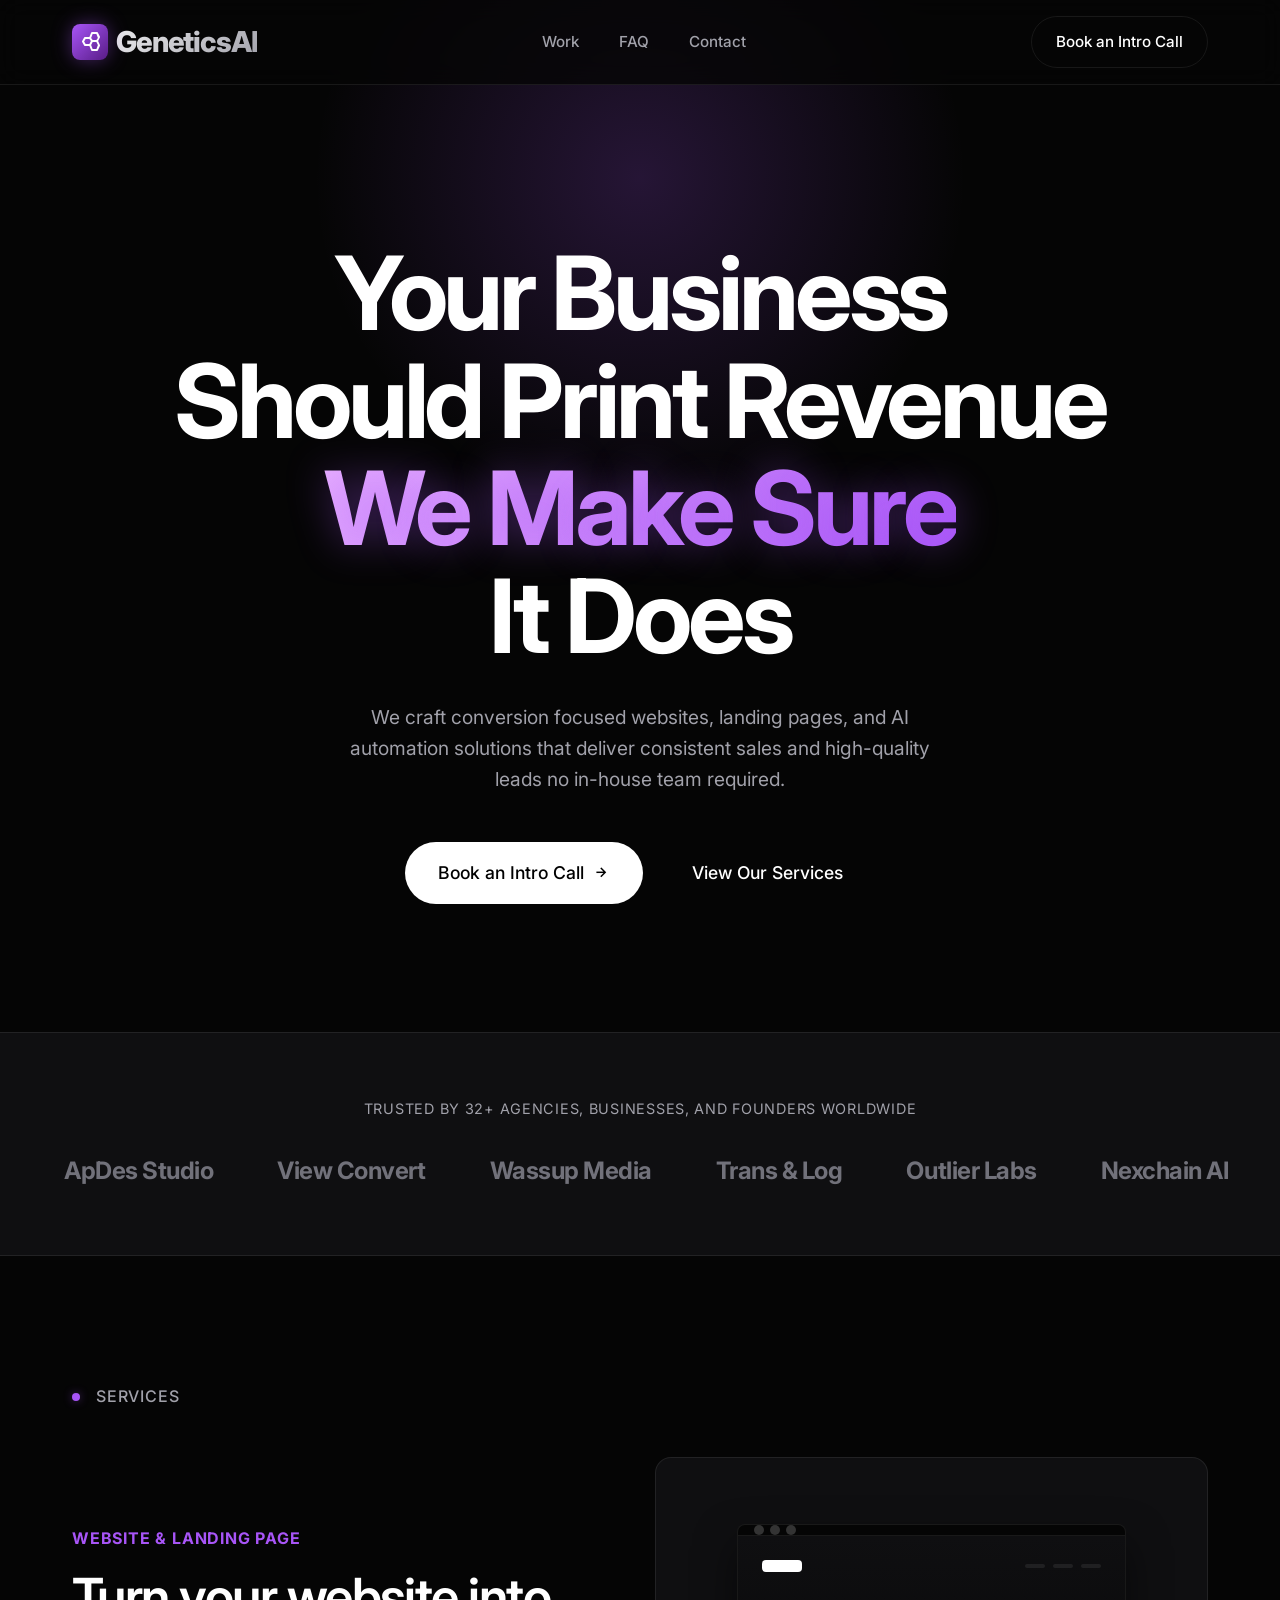
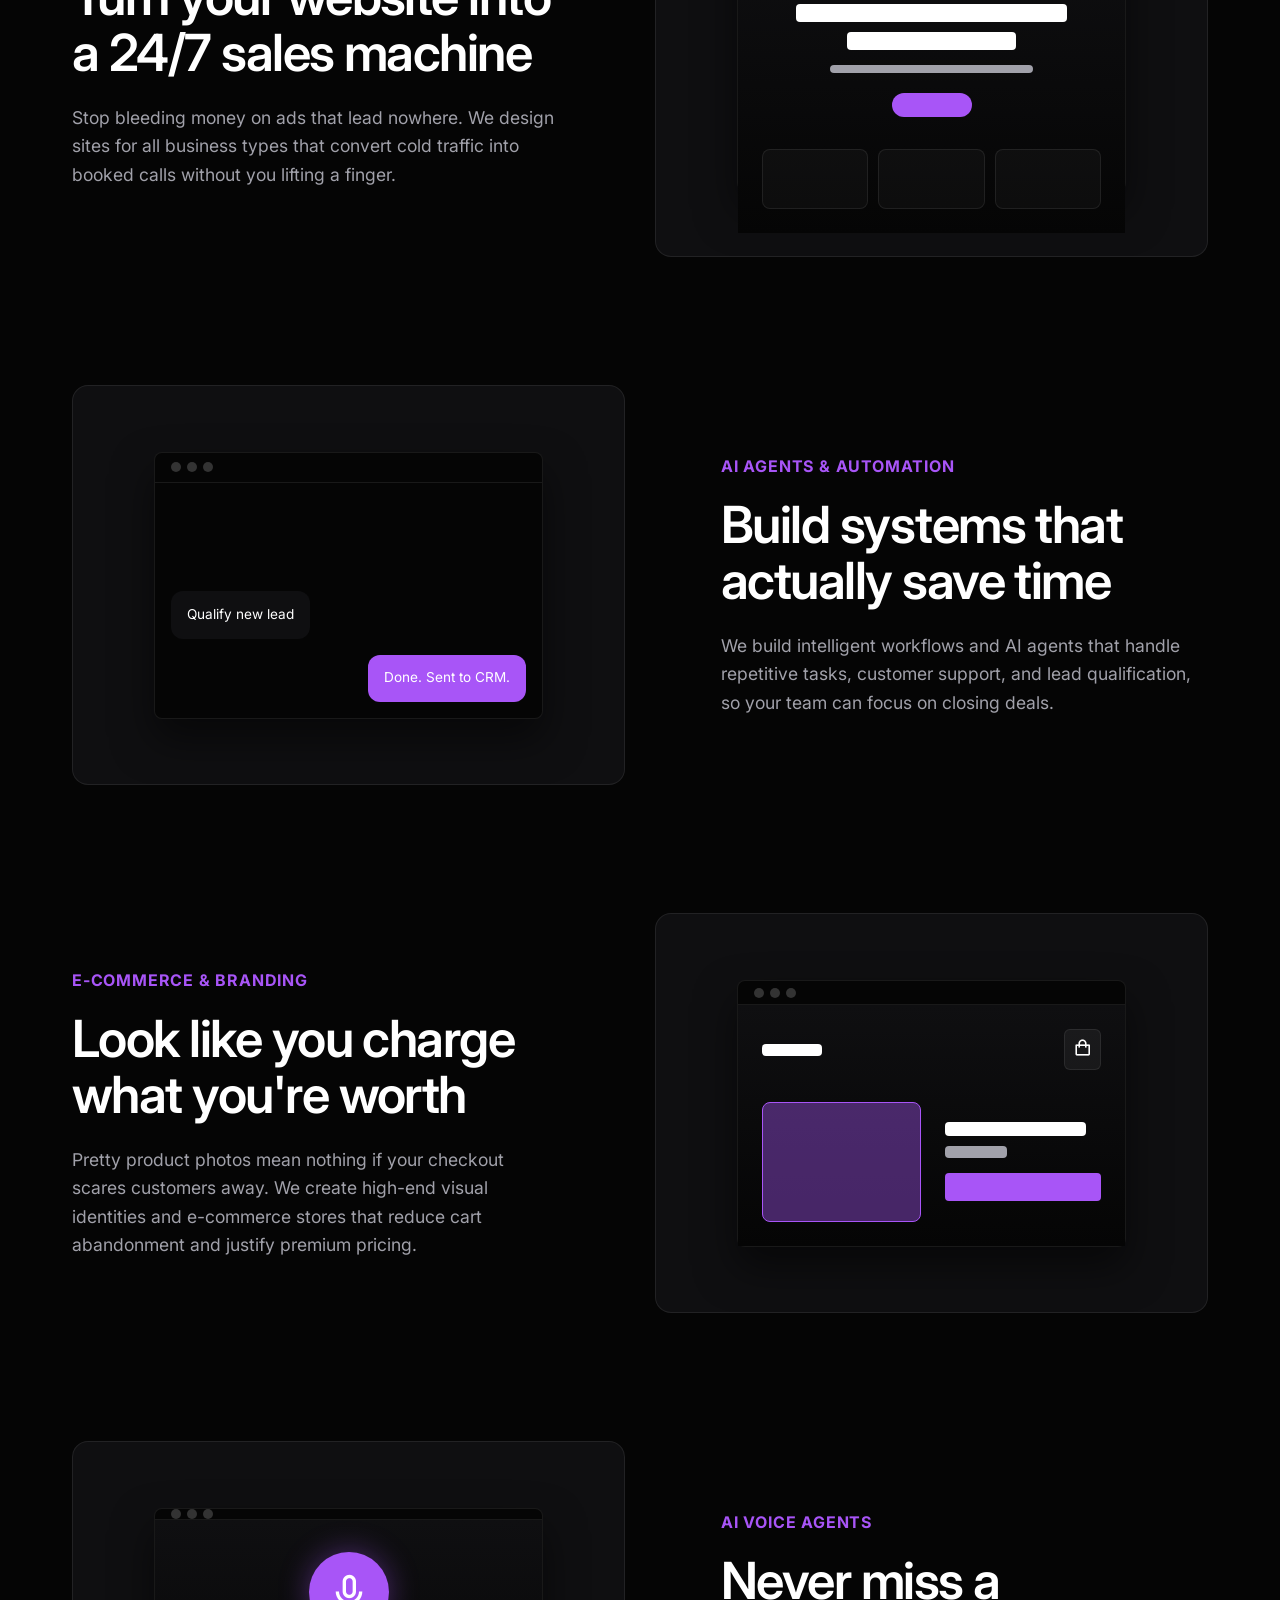
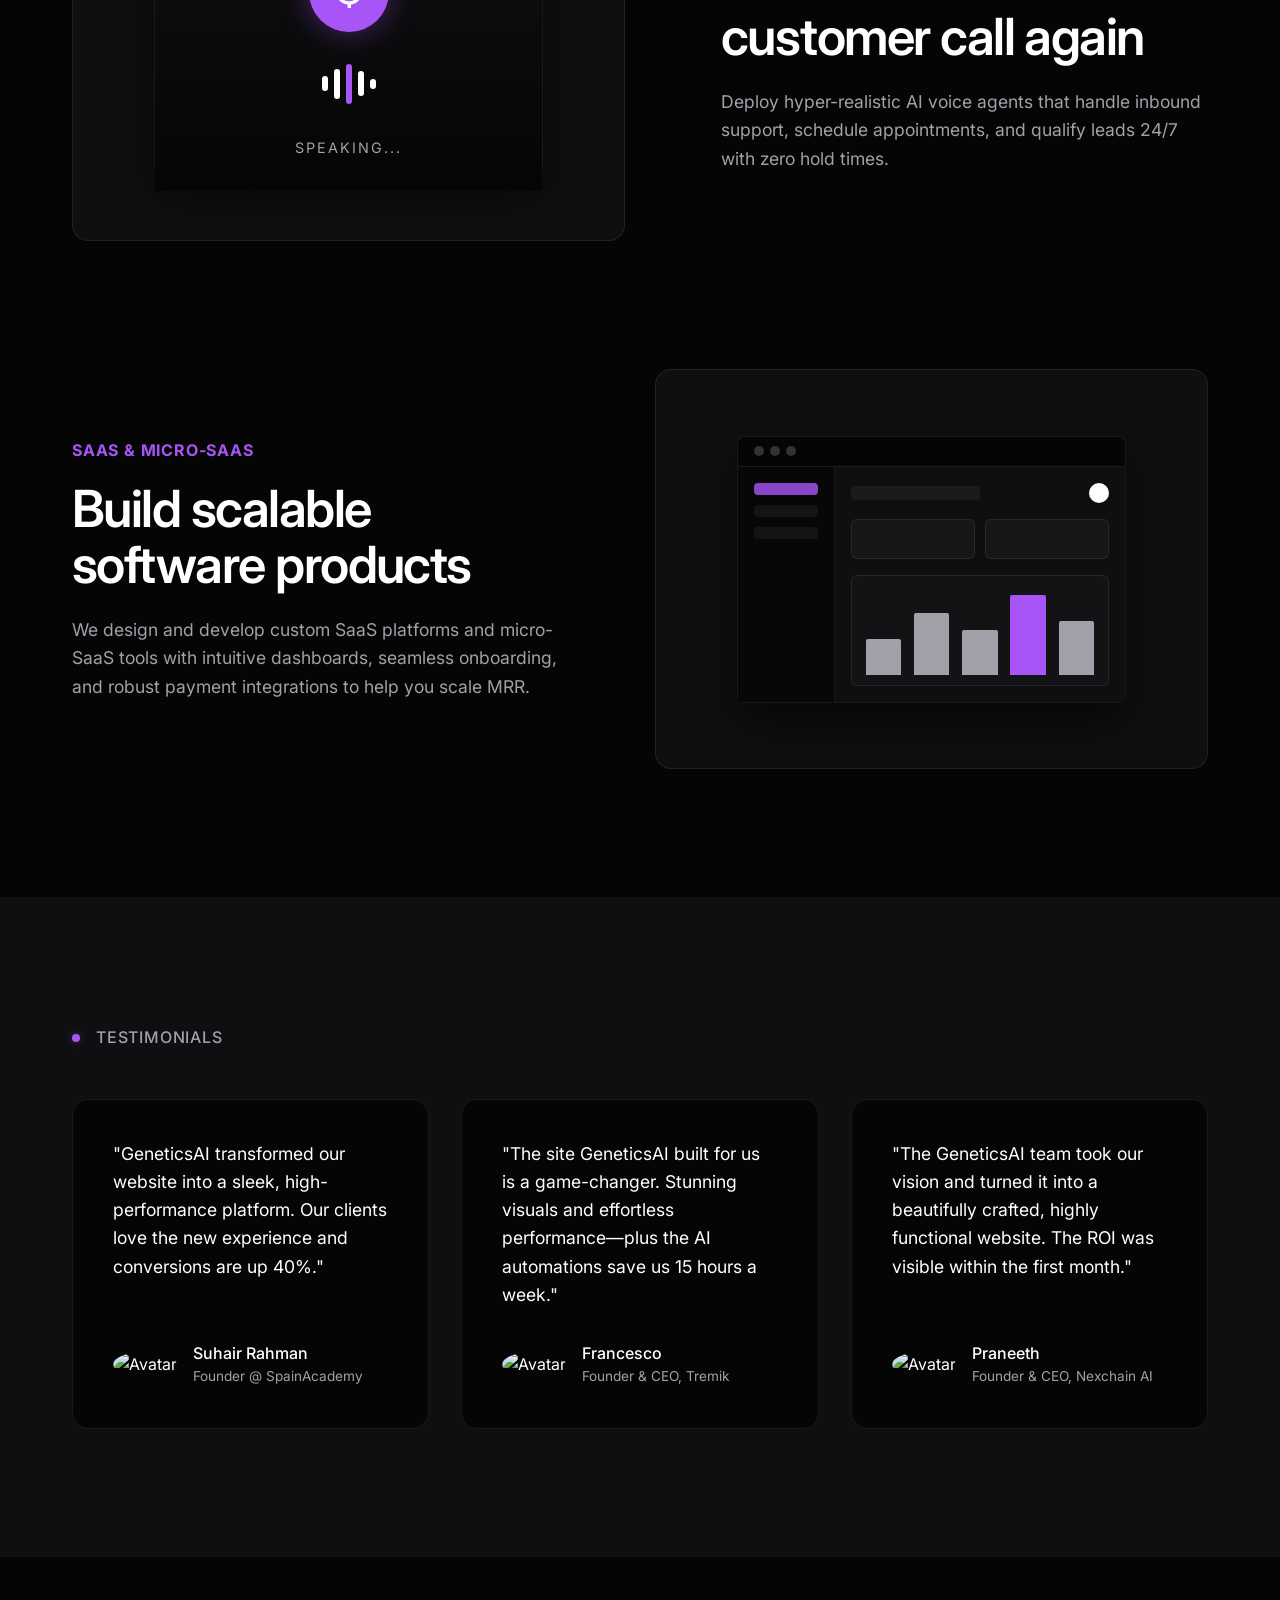
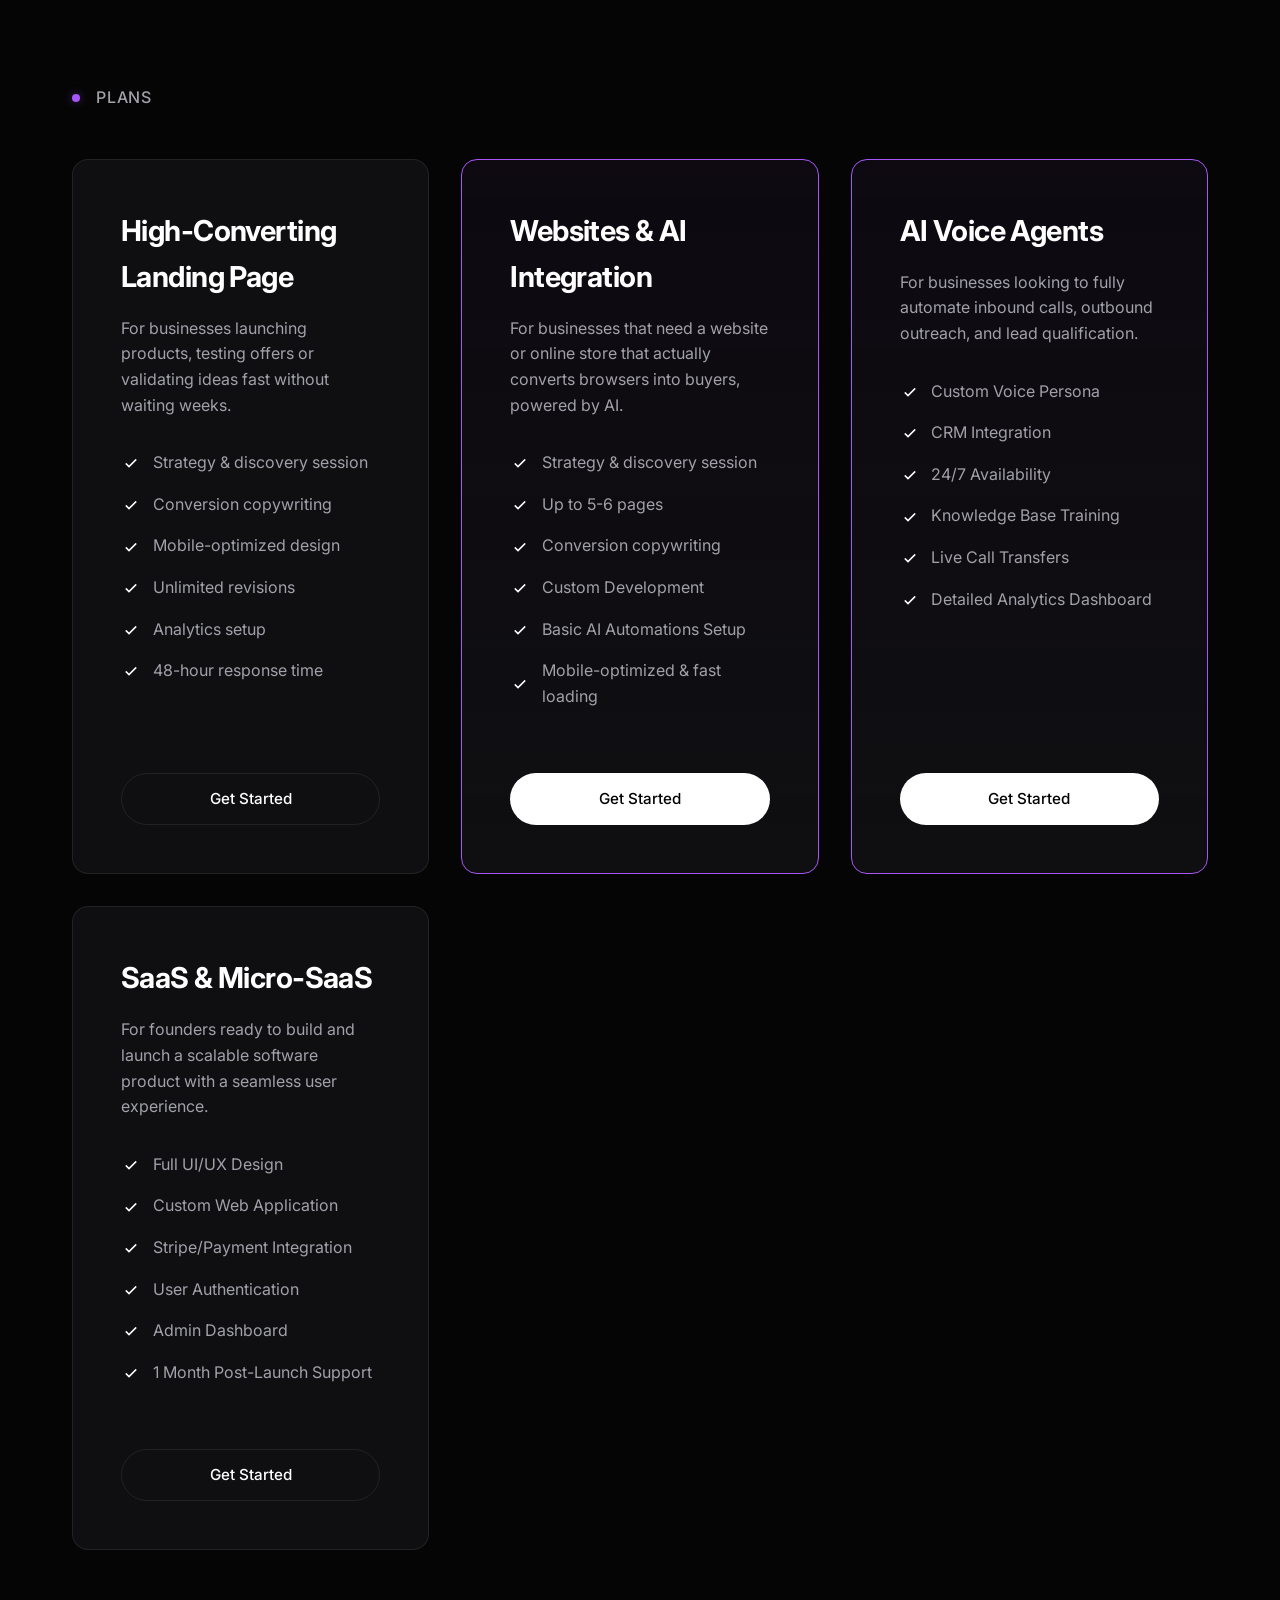
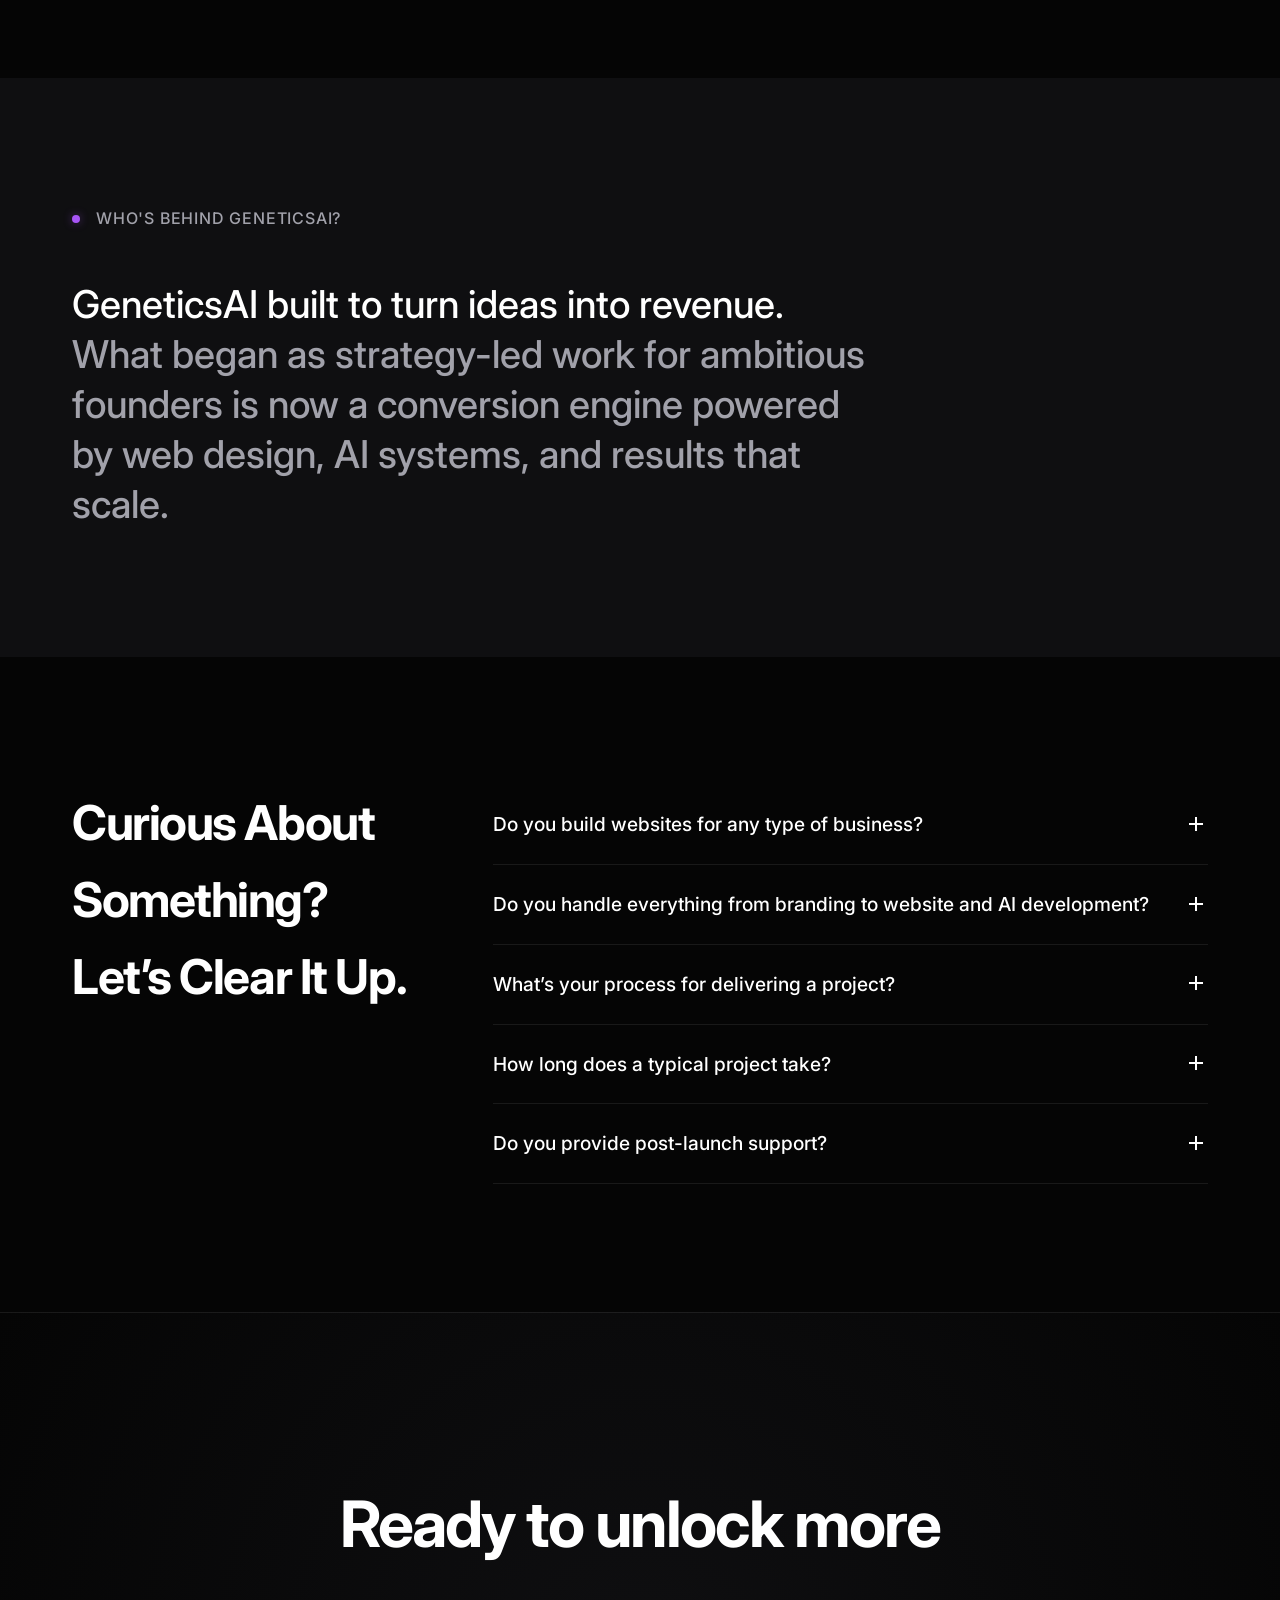
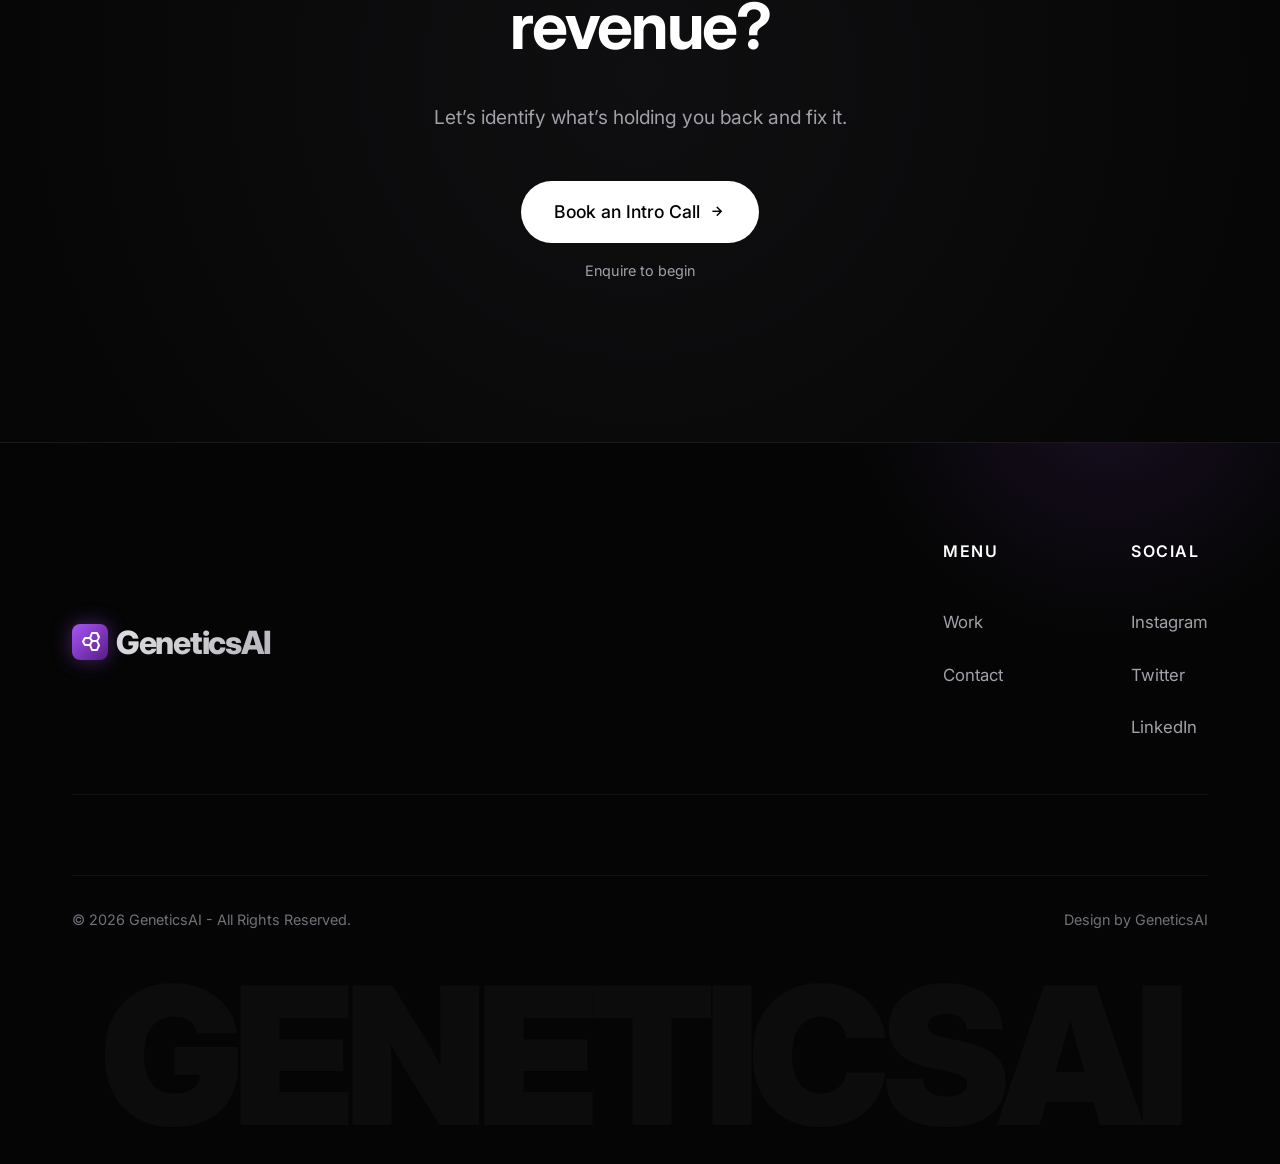
==== index.html @ c0cb3592 "Add files via upload" ====
<!DOCTYPE html>
<html lang="en">
<head>
    <meta charset="UTF-8">
    <meta name="viewport" content="width=device-width, initial-scale=1.0">
    <title>GeneticsAI | High-Converting Websites & AI Automation</title>
    <meta name="description" content="GeneticsAI builds revenue-driving websites and custom AI automation systems for businesses of all types.">
    <!-- Google Fonts: Inter -->
    <link rel="preconnect" href="https://fonts.googleapis.com">
    <link rel="preconnect" href="https://fonts.gstatic.com" crossorigin>
    <link href="https://fonts.googleapis.com/css2?family=Inter:wght@300;400;500;600;700;800;900&display=swap" rel="stylesheet">
    <!-- Main CSS -->
    <link rel="stylesheet" href="style.css">
    <!-- Boxicons -->
    <link href='https://unpkg.com/boxicons@2.1.4/css/boxicons.min.css' rel='stylesheet'>
</head>
<body>

    <!-- Navbar -->
    <nav class="navbar">
        <div class="nav-container">
            <a href="#" class="logo"><span class="logo-icon"><i class='bx bx-hive'></i></span> GeneticsAI</a>
            <div class="nav-links">
                <a href="#services">Work</a>
                <a href="#faq">FAQ</a>
                <a href="mailto:hello@geneticsai.com" class="contact-link">Contact</a>
            </div>
            <a href="https://calendly.com/sarthakgaikwad378/30min" target="_blank" class="btn btn-outline nav-btn">Book an Intro Call</a>
            <div class="menu-toggle">
                <i class='bx bx-menu'></i>
            </div>
        </div>
    </nav>

    <!-- Mobile Menu Overlay -->
    <div class="mobile-menu">
        <div class="mobile-menu-header">
            <a href="#" class="logo"><span class="logo-icon"><i class='bx bx-hive'></i></span> GeneticsAI</a>
            <i class='bx bx-x close-menu'></i>
        </div>
        <div class="mobile-nav-links">
            <a href="#services">Work</a>
            <a href="#faq">FAQ</a>
            <a href="https://calendly.com/sarthakgaikwad378/30min">Contact</a>
            <a href="https://calendly.com/sarthakgaikwad378/30min" target="_blank" class="btn btn-primary">Book an Intro Call</a>
        </div>
    </div>

    <!-- Hero Section -->
    <header class="hero">
        <div class="hero-container">
            <div class="hero-content">
                <h1 class="hero-title">
                    <span class="text-fade-1">Your Business</span><br>
                    <span class="text-fade-2">Should Print Revenue</span><br>
                    <span class="text-fade-3"><span class="purple-glow-text">We Make Sure</span></span><br>
                    <span class="text-fade-4">It Does

</span>
                </h1>
                <p class="hero-subtitle">We craft conversion focused websites, landing pages, and AI automation solutions that deliver consistent sales and high-quality leads no in-house team required.</p>
                <div class="hero-cta">
                    <a href="https://calendly.com/sarthakgaikwad378/30min" target="_blank" class="btn btn-primary lg-btn">Book an Intro Call <i class='bx bx-right-arrow-alt'></i></a>
                    <a href="#services" class="btn btn-secondary lg-btn">View Our Services</a>
                </div>
            </div>
        </div>
    </header>

    <!-- Trusted By / Marquee Section -->
    <section class="marquee-section">
        <p class="marquee-title">Trusted by 32+ agencies, businesses, and founders worldwide</p>
        <div class="marquee-container">
            <div class="marquee-content">
                <!-- Duplicated for infinite scroll -->
                <span>ApDes Studio</span>
                <span>View Convert</span>
                <span>Wassup Media</span>
                <span>Trans & Log</span>
                <span>Outlier Labs</span>
                <span>Nexchain AI</span>
                <span>FO Management</span>
                <span>Ella AI</span>
                <!-- Duplicate -->
                <span>ApDes Studio</span>
                <span>View Convert</span>
                <span>Wassup Media</span>
                <span>Trans & Log</span>
                <span>Outlier Labs</span>
                <span>Nexchain AI</span>
                <span>FO Management</span>
                <span>Ella AI</span>
            </div>
        </div>
    </section>

    <!-- Services Section -->
    <section id="services" class="services-section">
        <div class="container">
            <div class="section-label">Services</div>
            
            <!-- Service Item 1 -->
            <div class="service-row">
                <div class="service-content">
                    <h2 class="service-title">Website & Landing Page</h2>
                    <h3 class="service-headline">Turn your website into a 24/7 sales machine</h3>
                    <p class="service-desc">Stop bleeding money on ads that lead nowhere. We design sites for all business types that convert cold traffic into booked calls without you lifting a finger.</p>
                </div>
                <div class="service-visual visual-website">
                    <div class="mockup-window">
                        <div class="mockup-header"><i></i><i></i><i></i></div>
                        <div class="mockup-body mockup-web">
                            <div class="mw-nav">
                                <div class="mw-logo"></div>
                                <div class="mw-links"><span class="mw-line"></span><span class="mw-line"></span><span class="mw-line"></span></div>
                            </div>
                            <div class="mw-hero">
                                <div class="mw-title"></div>
                                <div class="mw-title short"></div>
                                <div class="mw-subtitle"></div>
                                <div class="mw-btn"></div>
                            </div>
                            <div class="mw-grid">
                                <div class="mw-card"></div>
                                <div class="mw-card"></div>
                                <div class="mw-card"></div>
                            </div>
                        </div>
                    </div>
                </div>
            </div>

            <!-- Service Item 2 -->
            <div class="service-row reverse">
                <div class="service-content">
                    <h2 class="service-title">AI Agents & Automation</h2>
                    <h3 class="service-headline">Build systems that actually save time</h3>
                    <p class="service-desc">We build intelligent workflows and AI agents that handle repetitive tasks, customer support, and lead qualification, so your team can focus on closing deals.</p>
                </div>
                <div class="service-visual visual-ai">
                    <div class="mockup-window">
                        <div class="mockup-header"><i></i><i></i><i></i></div>
                        <div class="mockup-body mockup-ai">
                            <div class="chat-bubble left">Qualify new lead</div>
                            <div class="chat-bubble right">Done. Sent to CRM.</div>
                        </div>
                    </div>
                </div>
            </div>

            <!-- Service Item 3 -->
            <div class="service-row">
                <div class="service-content">
                    <h2 class="service-title">E-Commerce & Branding</h2>
                    <h3 class="service-headline">Look like you charge what you're worth</h3>
                    <p class="service-desc">Pretty product photos mean nothing if your checkout scares customers away. We create high-end visual identities and e-commerce stores that reduce cart abandonment and justify premium pricing.</p>
                </div>
                <div class="service-visual visual-brand">
                    <div class="mockup-window">
                        <div class="mockup-header"><i></i><i></i><i></i></div>
                        <div class="mockup-body mockup-brand">
                            <div class="ecom-nav">
                                <div class="ecom-logo"></div>
                                <div class="ecom-cart"><i class='bx bx-shopping-bag'></i></div>
                            </div>
                            <div class="ecom-hero">
                                <div class="ecom-product-img"></div>
                                <div class="ecom-details">
                                    <div class="ecom-title"></div>
                                    <div class="ecom-price"></div>
                                    <div class="ecom-btn"></div>
                                </div>
                            </div>
                        </div>
                    </div>
                </div>
            </div>

            <!-- Service Item 4 -->
            <div class="service-row reverse">
                <div class="service-content">
                    <h2 class="service-title">AI Voice Agents</h2>
                    <h3 class="service-headline">Never miss a customer call again</h3>
                    <p class="service-desc">Deploy hyper-realistic AI voice agents that handle inbound support, schedule appointments, and qualify leads 24/7 with zero hold times.</p>
                </div>
                <div class="service-visual visual-voice">
                    <div class="mockup-window">
                        <div class="mockup-header"><i></i><i></i><i></i></div>
                        <div class="mockup-body mockup-voice">
                            <div class="voice-avatar pulse-glow">
                                <i class='bx bx-microphone'></i>
                            </div>
                            <div class="voice-wave">
                                <span></span><span></span><span></span><span></span><span></span>
                            </div>
                            <div class="voice-status">Speaking...</div>
                        </div>
                    </div>
                </div>
            </div>

            <!-- Service Item 5 -->
            <div class="service-row">
                <div class="service-content">
                    <h2 class="service-title">SaaS & Micro-SaaS</h2>
                    <h3 class="service-headline">Build scalable software products</h3>
                    <p class="service-desc">We design and develop custom SaaS platforms and micro-SaaS tools with intuitive dashboards, seamless onboarding, and robust payment integrations to help you scale MRR.</p>
                </div>
                <div class="service-visual visual-saas">
                    <div class="mockup-window">
                        <div class="mockup-header"><i></i><i></i><i></i></div>
                        <div class="mockup-body mockup-saas">
                            <div class="saas-sidebar">
                                <div class="saas-nav-item"></div>
                                <div class="saas-nav-item"></div>
                                <div class="saas-nav-item"></div>
                            </div>
                            <div class="saas-content">
                                <div class="saas-header-bar">
                                    <div class="saas-search"></div>
                                    <div class="saas-user"></div>
                                </div>
                                <div class="saas-metrics">
                                    <div class="saas-metric-card"></div>
                                    <div class="saas-metric-card"></div>
                                </div>
                                <div class="saas-chart">
                                    <div class="saas-bar" style="height: 40%;"></div>
                                    <div class="saas-bar" style="height: 70%;"></div>
                                    <div class="saas-bar" style="height: 50%;"></div>
                                    <div class="saas-bar" style="height: 90%; background: var(--accent-color);"></div>
                                    <div class="saas-bar" style="height: 60%;"></div>
                                </div>
                            </div>
                        </div>
                    </div>
                </div>
            </div>

        </div>
    </section>

    <!-- Testimonials Section -->
    <section class="testimonials-section">
        <div class="container">
            <div class="section-label">Testimonials</div>
            
            <div class="testimonials-grid">
                <!-- Testimonial 1 -->
                <div class="testimonial-card">
                    <p class="testimonial-text">"GeneticsAI transformed our website into a sleek, high-performance platform. Our clients love the new experience and conversions are up 40%."</p>
                    <div class="testimonial-author">
                        <div class="author-avatar"><img src="https://i.pravatar.cc/100?img=1" alt="Avatar"></div>
                        <div class="author-info">
                            <strong>Suhair Rahman</strong>
                            <span>Founder @ SpainAcademy</span>
                        </div>
                    </div>
                </div>
                <!-- Testimonial 2 -->
                <div class="testimonial-card">
                    <p class="testimonial-text">"The site GeneticsAI built for us is a game-changer. Stunning visuals and effortless performance—plus the AI automations save us 15 hours a week."</p>
                    <div class="testimonial-author">
                        <div class="author-avatar"><img src="https://i.pravatar.cc/100?img=12" alt="Avatar"></div>
                        <div class="author-info">
                            <strong>Francesco</strong>
                            <span>Founder & CEO, Tremik</span>
                        </div>
                    </div>
                </div>
                <!-- Testimonial 3 -->
                <div class="testimonial-card">
                    <p class="testimonial-text">"The GeneticsAI team took our vision and turned it into a beautifully crafted, highly functional website. The ROI was visible within the first month."</p>
                    <div class="testimonial-author">
                        <div class="author-avatar"><img src="https://i.pravatar.cc/100?img=33" alt="Avatar"></div>
                        <div class="author-info">
                            <strong>Praneeth</strong>
                            <span>Founder & CEO, Nexchain AI</span>
                        </div>
                    </div>
                </div>
                <!-- Testimonial 4 
                <div class="testimonial-card">
                    <p class="testimonial-text">"From design to launch, GeneticsAI made the entire process seamless. Our website now truly reflects our brand’s identity."</p>
                    <div class="testimonial-author">
                        <div class="author-avatar"><img src="https://i.pravatar.cc/100?img=47" alt="Avatar"></div>
                        <div class="author-info">
                            <strong>Varshith Merugu</strong>
                            <span>Founder, WassupMediaCo</span>
                        </div>
                    </div>
                </div>
            </div>
        </div>-->
    </section>

    <!-- Plans Section -->
    <section class="plans-section">
        <div class="container">
            <div class="section-label">Plans</div>
            
            <div class="plans-grid">
                <!-- Plan 1 -->
                <div class="plan-card">
                    <h3 class="plan-title">High-Converting Landing Page</h3>
                    <p class="plan-desc">For businesses launching products, testing offers or validating ideas fast without waiting weeks.</p>
                    <ul class="plan-features">
                        <li><i class='bx bx-check'></i> Strategy & discovery session</li>
                        <li><i class='bx bx-check'></i> Conversion copywriting</li>
                        <li><i class='bx bx-check'></i> Mobile-optimized design</li>
                        <li><i class='bx bx-check'></i> Unlimited revisions</li>
                        <li><i class='bx bx-check'></i> Analytics setup</li>
                        <li><i class='bx bx-check'></i> 48-hour response time</li>
                    </ul>
                    <a href="https://calendly.com/sarthakgaikwad378/30min" target="_blank" class="btn btn-outline plan-btn">Get Started</a>
                </div>
                
                <!-- Plan 2 -->
                <div class="plan-card featured">
                    <h3 class="plan-title">Websites & AI Integration</h3>
                    <p class="plan-desc">For businesses that need a website or online store that actually converts browsers into buyers, powered by AI.</p>
                    <ul class="plan-features">
                        <li><i class='bx bx-check'></i> Strategy & discovery session</li>
                        <li><i class='bx bx-check'></i> Up to 5-6 pages</li>
                        <li><i class='bx bx-check'></i> Conversion copywriting</li>
                        <li><i class='bx bx-check'></i> Custom Development</li>
                        <li><i class='bx bx-check'></i> Basic AI Automations Setup</li>
                        <li><i class='bx bx-check'></i> Mobile-optimized & fast loading</li>
                    </ul>
                    <a href="https://calendly.com/sarthakgaikwad378/30min" target="_blank" class="btn btn-primary plan-btn">Get Started</a>
                </div>
                
                <!-- Plan 3 -->
                <div class="plan-card featured">
                    <h3 class="plan-title">AI Voice Agents</h3>
                    <p class="plan-desc">For businesses looking to fully automate inbound calls, outbound outreach, and lead qualification.</p>
                    <ul class="plan-features">
                        <li><i class='bx bx-check'></i> Custom Voice Persona</li>
                        <li><i class='bx bx-check'></i> CRM Integration</li>
                        <li><i class='bx bx-check'></i> 24/7 Availability</li>
                        <li><i class='bx bx-check'></i> Knowledge Base Training</li>
                        <li><i class='bx bx-check'></i> Live Call Transfers</li>
                        <li><i class='bx bx-check'></i> Detailed Analytics Dashboard</li>
                    </ul>
                    <a href="https://calendly.com/sarthakgaikwad378/30min" target="_blank" class="btn btn-primary plan-btn">Get Started</a>
                </div>
                
                <!-- Plan 4 -->
                <div class="plan-card">
                    <h3 class="plan-title">SaaS & Micro-SaaS</h3>
                    <p class="plan-desc">For founders ready to build and launch a scalable software product with a seamless user experience.</p>
                    <ul class="plan-features">
                        <li><i class='bx bx-check'></i> Full UI/UX Design</li>
                        <li><i class='bx bx-check'></i> Custom Web Application</li>
                        <li><i class='bx bx-check'></i> Stripe/Payment Integration</li>
                        <li><i class='bx bx-check'></i> User Authentication</li>
                        <li><i class='bx bx-check'></i> Admin Dashboard</li>
                        <li><i class='bx bx-check'></i> 1 Month Post-Launch Support</li>
                    </ul>
                    <a href="https://calendly.com/sarthakgaikwad378/30min" target="_blank" class="btn btn-outline plan-btn">Get Started</a>
                </div>
            </div>
        </div>
    </section>

    <!-- About Section -->
    <section class="about-section">
        <div class="container">
            <div class="section-label">Who's behind GeneticsAI?</div>
            <div class="about-content">
                <p class="about-text"> GeneticsAI built to turn ideas into revenue.
What began as strategy-led work for ambitious founders is now a conversion engine powered by web design, AI systems, and results that scale.</p>
            </div>
        </div>
    </section>

    <!-- FAQ Section -->
    <section id="faq" class="faq-section">
        <div class="container faq-container">
            <div class="faq-header">
                <h2 class="faq-title">Curious About Something? Let’s Clear It Up.</h2>
            </div>
            <div class="faq-list">
                <div class="faq-item">
                    <div class="faq-question">
                        <span>Do you build websites for any type of business?</span>
                        <i class='bx bx-plus'></i>
                    </div>
                    <div class="faq-answer">
                        <p>Yes, we build high-converting websites for all business types, from local service businesses to massive e-commerce brands and B2B SaaS companies. If you need to turn traffic into revenue, we can help.</p>
                    </div>
                </div>
                <div class="faq-item">
                    <div class="faq-question">
                        <span>Do you handle everything from branding to website and AI development?</span>
                        <i class='bx bx-plus'></i>
                    </div>
                    <div class="faq-answer">
                        <p>Absolutely. We are a full-stack partner. We handle UI/UX design, branding, copywriting, custom web development, and the integration of AI agents to automate your workflows.</p>
                    </div>
                </div>
                <div class="faq-item">
                    <div class="faq-question">
                        <span>What’s your process for delivering a project?</span>
                        <i class='bx bx-plus'></i>
                    </div>
                    <div class="faq-answer">
                        <p>We start with a deep-dive strategy session to understand your goals. Then we move into wireframing, high-fidelity design, development, and finally, testing and launch. We keep you in the loop at every major milestone.</p>
                    </div>
                </div>
                <div class="faq-item">
                    <div class="faq-question">
                        <span>How long does a typical project take?</span>
                        <i class='bx bx-plus'></i>
                    </div>
                    <div class="faq-answer">
                        <p>Depending on the scope, a landing page can take 3 days , while a full website with custom AI integrations typically takes 7-10 days.</p>
                    </div>
                </div>
                <div class="faq-item">
                    <div class="faq-question">
                        <span>Do you provide post-launch support?</span>
                        <i class='bx bx-plus'></i>
                    </div>
                    <div class="faq-answer">
                        <p>Yes! We offer ongoing maintenance and optimization packages to ensure your website and AI systems continue to perform at their best.</p>
                    </div>
                </div>
            </div>
        </div>
    </section>

    <!-- Final CTA Section -->
    <section class="final-cta">
        <div class="container final-cta-container">
            <h2 class="cta-title">Ready to unlock more revenue?</h2>
            <p class="cta-subtitle">Let’s identify what’s holding you back and fix it.</p>
            <div class="cta-buttons">
                <a href="https://calendly.com/sarthakgaikwad378/30min" target="_blank" class="btn btn-primary lg-btn pulse-glow">Book an Intro Call <i class='bx bx-right-arrow-alt'></i></a>
                <p class="urgency-text">Enquire to begin</p>
            </div>
        </div>
    </section>

    <!-- Footer -->
    <footer>
        <div class="footer-glow"></div>
        <div class="container footer-container">
            <div class="footer-top">
                <a href="#" class="logo footer-logo"><span class="logo-icon"><i class='bx bx-hive'></i></span> GeneticsAI</a>
                
                <div class="footer-links">
                    <div class="footer-col">
                        <h4>Menu</h4>
                        <a href="#services">Work</a>
                        <a href="mailto:hello@geneticsai.com">Contact</a>
                    </div>
                    <div class="footer-col">
                        <h4>Social</h4>
                        <a href="https://www.instagram.com/genetics__ai?igsh=MWlwdm1oczJ4MHgxNg==" target="_blank">Instagram</a>
                        <a href="#" target="_blank">Twitter</a>
                        <a href="#" target="_blank">LinkedIn</a>
                    </div>
                </div>
            </div>
            
            <div class="footer-bottom">
                <p>&copy; 2026 GeneticsAI - All Rights Reserved.</p>
                <p>Design by GeneticsAI</p>
            </div>
        </div>
        <div class="footer-watermark">GENETICSAI</div>
    </footer>

    <!-- Main JS -->
    <script src="script.js"></script>
</body>
</html>
---- style.css ----
/* 
  GeneticsAI - Premium Dark Theme CSS
*/

:root {
    /* Deep Dark Backgrounds */
    --bg-base: #050505;
    --bg-surface: #0f0f11;
    --bg-surface-hover: #16161a;
    --bg-card: rgba(15, 15, 17, 0.7);
    
    /* Text Colors */
    --text-primary: #ffffff;
    --text-secondary: #a1a1aa;
    --text-muted: #71717a;

    /* Accents (Purple) */
    --accent-color: #a855f7;
    --accent-glow: rgba(168, 85, 247, 0.4);
    --accent-hover: #9333ea;

    /* Borders */
    --border-color: rgba(255, 255, 255, 0.08);

    /* Typography */
    --font-main: 'Inter', sans-serif;
    
    /* Spacing & Sizes */
    --container-width: 1200px;
    --section-padding: 8rem 0;
    --border-radius: 16px;
    --border-radius-sm: 8px;
    
    /* Transitions */
    --transition-fast: 0.2s ease;
    --transition-smooth: 0.4s cubic-bezier(0.16, 1, 0.3, 1);
}

/* =========================================
   Reset & Base Styles
   ========================================= */
* {
    margin: 0;
    padding: 0;
    box-sizing: border-box;
}

html {
    scroll-behavior: smooth;
}

body {
    font-family: var(--font-main);
    background-color: var(--bg-base);
    color: var(--text-primary);
    line-height: 1.6;
    overflow-x: hidden;
    -webkit-font-smoothing: antialiased;
}

a {
    text-decoration: none;
    color: inherit;
    transition: color var(--transition-fast);
}

ul {
    list-style: none;
}

.container {
    max-width: var(--container-width);
    margin: 0 auto;
    padding: 0 2rem;
}

/* =========================================
   Typography & Utilities
   ========================================= */
.purple-glow-text {
    background: linear-gradient(135deg, #e8b0ff, var(--accent-color));
    -webkit-background-clip: text;
    -webkit-text-fill-color: transparent;
    text-shadow: 0 0 40px var(--accent-glow);
}

.section-label {
    font-size: 1rem;
    font-weight: 500;
    color: var(--text-secondary);
    text-transform: uppercase;
    letter-spacing: 0.05em;
    margin-bottom: 3rem;
    display: flex;
    align-items: center;
    gap: 1rem;
}

.section-label::before {
    content: '';
    display: block;
    width: 8px;
    height: 8px;
    background-color: var(--accent-color);
    border-radius: 50%;
    box-shadow: 0 0 10px var(--accent-glow);
}

/* =========================================
   Buttons
   ========================================= */
.btn {
    display: inline-flex;
    align-items: center;
    justify-content: center;
    gap: 0.5rem;
    padding: 0.8rem 1.5rem;
    font-size: 0.95rem;
    font-weight: 500;
    border-radius: 100px;
    cursor: pointer;
    transition: all var(--transition-smooth);
    border: 1px solid transparent;
}

.btn-primary {
    background-color: #fff;
    color: #000;
}

.btn-primary:hover {
    background-color: #f0f0f0;
    transform: translateY(-2px);
    box-shadow: 0 10px 20px rgba(255, 255, 255, 0.1);
}

.btn-outline {
    background-color: transparent;
    color: var(--text-primary);
    border-color: var(--border-color);
}

.btn-outline:hover {
    border-color: var(--text-primary);
    background-color: rgba(255, 255, 255, 0.05);
}

.lg-btn {
    padding: 1rem 2rem;
    font-size: 1.1rem;
}

.pulse-glow {
    animation: pulseGlow 2s infinite;
}

@keyframes pulseGlow {
    0% { box-shadow: 0 0 0 0 rgba(255, 255, 255, 0.4); }
    70% { box-shadow: 0 0 0 15px rgba(255, 255, 255, 0); }
    100% { box-shadow: 0 0 0 0 rgba(255, 255, 255, 0); }
}

/* =========================================
   Navbar & Logo
   ========================================= */
.navbar {
    position: fixed;
    top: 0;
    left: 0;
    width: 100%;
    z-index: 100;
    background: rgba(5, 5, 5, 0.8);
    backdrop-filter: blur(12px);
    border-bottom: 1px solid var(--border-color);
    transition: all var(--transition-fast);
}

.nav-container {
    max-width: var(--container-width);
    margin: 0 auto;
    padding: 1rem 2rem;
    display: flex;
    justify-content: space-between;
    align-items: center;
}

/* Enhanced Logo Design */
.logo {
    display: inline-flex;
    align-items: center;
    gap: 0.5rem;
    font-size: 1.8rem;
    font-weight: 800;
    letter-spacing: -0.04em;
    background: linear-gradient(135deg, #ffffff 0%, var(--text-secondary) 100%);
    -webkit-background-clip: text;
    -webkit-text-fill-color: transparent;
    position: relative;
    z-index: 10;
}

.logo-icon {
    display: inline-flex;
    align-items: center;
    justify-content: center;
    width: 36px;
    height: 36px;
    background: linear-gradient(135deg, var(--accent-color), #581c87);
    border-radius: 8px;
    -webkit-text-fill-color: #fff;
    font-size: 1.5rem;
    box-shadow: 0 0 20px var(--accent-glow);
}

.nav-links {
    display: flex;
    gap: 2.5rem;
}

.nav-links a {
    font-size: 0.95rem;
    font-weight: 500;
    color: var(--text-secondary);
}

.nav-links a:hover {
    color: var(--text-primary);
}

.menu-toggle {
    display: none;
    font-size: 1.8rem;
    color: var(--text-primary);
    cursor: pointer;
}

/* Mobile Menu */
.mobile-menu {
    position: fixed;
    top: 0;
    right: -100%;
    width: 100%;
    height: 100vh;
    background-color: rgba(5, 5, 5, 0.95);
    backdrop-filter: blur(16px);
    -webkit-backdrop-filter: blur(16px);
    z-index: 1000;
    padding: 2rem;
    transition: right 0.5s cubic-bezier(0.16, 1, 0.3, 1);
    display: flex;
    flex-direction: column;
}

.mobile-menu.active {
    right: 0;
}

.mobile-menu-header {
    display: flex;
    justify-content: space-between;
    align-items: center;
    margin-bottom: 4rem;
}

.close-menu {
    font-size: 2.5rem;
    cursor: pointer;
    color: var(--text-secondary);
    transition: color 0.2s ease;
}

.close-menu:hover {
    color: var(--text-primary);
}

.mobile-nav-links {
    display: flex;
    flex-direction: column;
    gap: 2.5rem;
    margin-top: 2rem;
}

.mobile-nav-links a {
    font-size: 2.5rem;
    font-weight: 600;
    letter-spacing: -0.03em;
    color: var(--text-secondary);
    transition: color 0.3s ease;
}

.mobile-nav-links a:hover {
    color: var(--text-primary);
}

.mobile-nav-links .btn {
    font-size: 1.2rem;
    padding: 1rem 2rem;
    margin-top: 2rem;
    width: fit-content;
}

/* =========================================
   Hero Section
   ========================================= */
.hero {
    padding-top: 15rem;
    padding-bottom: 8rem;
    text-align: center;
    position: relative;
    overflow: hidden;
}

/* Subtle background glow */
.hero::before {
    content: '';
    position: absolute;
    top: -20%;
    left: 50%;
    transform: translateX(-50%);
    width: 60vw;
    height: 60vw;
    background: radial-gradient(circle, var(--accent-glow) 0%, transparent 60%);
    z-index: -1;
    opacity: 0.5;
}

.hero-title {
    font-size: clamp(3rem, 8vw, 6.5rem);
    font-weight: 700;
    line-height: 1.05;
    letter-spacing: -0.04em;
    margin-bottom: 2rem;
    color: #fff;
}

.hero-title span {
    display: inline-block;
}

.hero-subtitle {
    font-size: 1.2rem;
    color: var(--text-secondary);
    max-width: 600px;
    margin: 0 auto 3rem auto;
}

.hero-cta {
    display: flex;
    gap: 1rem;
    justify-content: center;
}

/* =========================================
   Marquee
   ========================================= */
.marquee-section {
    padding: 4rem 0;
    border-top: 1px solid var(--border-color);
    border-bottom: 1px solid var(--border-color);
    background: var(--bg-surface);
    overflow: hidden;
}

.marquee-title {
    text-align: center;
    color: var(--text-secondary);
    font-size: 0.9rem;
    text-transform: uppercase;
    letter-spacing: 0.05em;
    margin-bottom: 2rem;
}

.marquee-container {
    display: flex;
    white-space: nowrap;
    position: relative;
}

.marquee-content {
    display: flex;
    gap: 4rem;
    animation: scroll 30s linear infinite;
    padding-left: 4rem;
}

.marquee-content span {
    font-size: 1.5rem;
    font-weight: 700;
    color: var(--text-muted);
    letter-spacing: -0.02em;
}

@keyframes scroll {
    0% { transform: translateX(0); }
    100% { transform: translateX(-50%); }
}

/* =========================================
   Services Section
   ========================================= */
.services-section {
    padding: var(--section-padding);
}

.service-row {
    display: flex;
    align-items: center;
    gap: 6rem;
    margin-bottom: 8rem;
}

.service-row.reverse {
    flex-direction: row-reverse;
}

.service-row:last-child {
    margin-bottom: 0;
}

.service-content {
    flex: 1;
}

.service-title {
    font-size: 1rem;
    color: var(--accent-color);
    text-transform: uppercase;
    letter-spacing: 0.05em;
    margin-bottom: 1rem;
}

.service-headline {
    font-size: clamp(2.5rem, 4vw, 3.5rem);
    font-weight: 600;
    line-height: 1.1;
    letter-spacing: -0.03em;
    margin-bottom: 1.5rem;
}

.service-desc {
    font-size: 1.1rem;
    color: var(--text-secondary);
}

.service-visual {
    flex: 1;
    background: var(--bg-surface);
    border: 1px solid var(--border-color);
    border-radius: var(--border-radius);
    padding: 2rem;
    height: 400px;
    display: flex;
    align-items: center;
    justify-content: center;
    position: relative;
    overflow: hidden;
}

.mockup-window {
    width: 80%;
    height: 80%;
    background: var(--bg-base);
    border: 1px solid var(--border-color);
    border-radius: var(--border-radius-sm);
    display: flex;
    flex-direction: column;
    box-shadow: 0 20px 40px rgba(0,0,0,0.5);
}

.mockup-header {
    height: 30px;
    border-bottom: 1px solid var(--border-color);
    display: flex;
    align-items: center;
    padding: 0 1rem;
    gap: 6px;
}

.mockup-header i {
    display: block;
    width: 10px;
    height: 10px;
    border-radius: 50%;
    background: #333;
}

.mockup-body {
    flex: 1;
    padding: 1rem;
}

.mockup-web {
    background: linear-gradient(180deg, var(--bg-surface) 0%, var(--bg-base) 100%);
    display: flex;
    flex-direction: column;
    padding: 1.5rem !important; /* override default padding for this specific mockup */
}

/* Wireframe UI for Web Mockup */
.mw-nav {
    display: flex;
    justify-content: space-between;
    align-items: center;
    margin-bottom: 2rem;
}

.mw-logo {
    width: 40px;
    height: 12px;
    background: var(--text-primary);
    border-radius: 4px;
}

.mw-links {
    display: flex;
    gap: 8px;
}

.mw-line {
    width: 20px;
    height: 4px;
    background: var(--border-color);
    border-radius: 2px;
}

.mw-hero {
    display: flex;
    flex-direction: column;
    align-items: center;
    gap: 10px;
    margin-bottom: 2rem;
}

.mw-title {
    width: 80%;
    height: 18px;
    background: var(--text-primary);
    border-radius: 4px;
}

.mw-title.short {
    width: 50%;
}

.mw-subtitle {
    width: 60%;
    height: 8px;
    background: var(--text-secondary);
    border-radius: 4px;
    margin-top: 5px;
}

.mw-btn {
    width: 80px;
    height: 24px;
    background: var(--accent-color);
    border-radius: 12px;
    margin-top: 10px;
}

.mw-grid {
    display: flex;
    gap: 10px;
}

.mw-card {
    flex: 1;
    height: 60px;
    background: rgba(255, 255, 255, 0.03);
    border: 1px solid var(--border-color);
    border-radius: 8px;
}

.mockup-ai {
    display: flex;
    flex-direction: column;
    gap: 1rem;
    justify-content: flex-end;
}

.chat-bubble {
    padding: 0.8rem 1rem;
    border-radius: 12px;
    font-size: 0.85rem;
    max-width: 80%;
}

.chat-bubble.left {
    background: var(--bg-surface);
    align-self: flex-start;
}

.chat-bubble.right {
    background: var(--accent-color);
    color: #fff;
    align-self: flex-end;
}

.mockup-brand {
    display: flex;
    flex-direction: column;
    padding: 1.5rem !important;
    background: linear-gradient(180deg, var(--bg-surface) 0%, var(--bg-base) 100%);
}

/* E-Commerce UI Wireframe */
.ecom-nav {
    display: flex;
    justify-content: space-between;
    align-items: center;
    margin-bottom: 2rem;
}

.ecom-logo {
    width: 60px;
    height: 12px;
    background: var(--text-primary);
    border-radius: 4px;
}

.ecom-cart {
    color: var(--text-primary);
    font-size: 1.2rem;
    background: rgba(255, 255, 255, 0.05);
    padding: 4px 8px;
    border-radius: 6px;
    border: 1px solid var(--border-color);
}

.ecom-hero {
    display: flex;
    gap: 1.5rem;
    align-items: center;
}

.ecom-product-img {
    flex: 1;
    height: 120px;
    background: var(--accent-glow);
    border-radius: 8px;
    border: 1px solid var(--accent-color);
}

.ecom-details {
    flex: 1;
    display: flex;
    flex-direction: column;
    gap: 10px;
}

.ecom-title {
    width: 90%;
    height: 14px;
    background: var(--text-primary);
    border-radius: 4px;
}

.ecom-price {
    width: 40%;
    height: 12px;
    background: var(--text-secondary);
    border-radius: 4px;
}

.ecom-btn {
    width: 100%;
    height: 28px;
    background: var(--accent-color);
    border-radius: 4px;
    margin-top: 5px;
}

/* Voice Agent UI Wireframe */
.mockup-voice {
    display: flex;
    flex-direction: column;
    align-items: center;
    justify-content: center;
    gap: 2rem;
    padding: 2rem !important;
    background: linear-gradient(180deg, var(--bg-surface) 0%, var(--bg-base) 100%);
}

.voice-avatar {
    width: 80px;
    height: 80px;
    border-radius: 50%;
    background: var(--accent-color);
    display: flex;
    align-items: center;
    justify-content: center;
    font-size: 2.5rem;
    color: #fff;
    box-shadow: 0 0 30px var(--accent-glow);
}

.voice-wave {
    display: flex;
    align-items: center;
    gap: 6px;
    height: 40px;
}

.voice-wave span {
    display: block;
    width: 6px;
    height: 10px;
    background: var(--text-primary);
    border-radius: 3px;
    animation: soundWave 1.2s ease-in-out infinite alternate;
}

.voice-wave span:nth-child(1) { animation-delay: 0.1s; height: 15px; }
.voice-wave span:nth-child(2) { animation-delay: 0.3s; height: 30px; }
.voice-wave span:nth-child(3) { animation-delay: 0.5s; height: 40px; background: var(--accent-color); }
.voice-wave span:nth-child(4) { animation-delay: 0.2s; height: 25px; }
.voice-wave span:nth-child(5) { animation-delay: 0.4s; height: 10px; }

@keyframes soundWave {
    0% { transform: scaleY(0.5); }
    100% { transform: scaleY(1.5); }
}

.voice-status {
    font-size: 0.9rem;
    color: var(--text-secondary);
    text-transform: uppercase;
    letter-spacing: 2px;
}

/* SaaS UI Wireframe */
.mockup-saas {
    display: flex;
    padding: 0 !important;
    background: var(--bg-surface);
}

.saas-sidebar {
    width: 25%;
    background: rgba(0, 0, 0, 0.5);
    border-right: 1px solid var(--border-color);
    padding: 1rem;
    display: flex;
    flex-direction: column;
    gap: 10px;
}

.saas-nav-item {
    width: 100%;
    height: 12px;
    background: rgba(255, 255, 255, 0.05);
    border-radius: 4px;
}

.saas-nav-item:first-child {
    background: var(--accent-color);
    opacity: 0.8;
}

.saas-content {
    flex: 1;
    padding: 1rem;
    display: flex;
    flex-direction: column;
    gap: 1rem;
}

.saas-header-bar {
    display: flex;
    justify-content: space-between;
    align-items: center;
}

.saas-search {
    width: 50%;
    height: 14px;
    background: rgba(255, 255, 255, 0.05);
    border-radius: 4px;
}

.saas-user {
    width: 20px;
    height: 20px;
    background: var(--text-primary);
    border-radius: 50%;
}

.saas-metrics {
    display: flex;
    gap: 10px;
}

.saas-metric-card {
    flex: 1;
    height: 40px;
    background: rgba(255, 255, 255, 0.03);
    border: 1px solid var(--border-color);
    border-radius: 6px;
}

.saas-chart {
    flex: 1;
    background: rgba(255, 255, 255, 0.02);
    border: 1px solid var(--border-color);
    border-radius: 6px;
    display: flex;
    align-items: flex-end;
    justify-content: space-around;
    padding: 10px;
    gap: 5px;
}

.saas-bar {
    width: 15%;
    background: var(--text-secondary);
    border-radius: 2px 2px 0 0;
}

/* =========================================
   Testimonials
   ========================================= */
.testimonials-section {
    padding: var(--section-padding);
    background: var(--bg-surface);
}

.testimonials-grid {
    display: grid;
    grid-template-columns: repeat(auto-fit, minmax(min(100%, 300px), 1fr));
    gap: 2rem;
}

.testimonial-card {
    background: var(--bg-base);
    border: 1px solid var(--border-color);
    padding: 2.5rem;
    border-radius: var(--border-radius);
    display: flex;
    flex-direction: column;
    justify-content: space-between;
}

.testimonial-text {
    font-size: 1.1rem;
    color: var(--text-primary);
    margin-bottom: 2rem;
    font-weight: 400;
}

.testimonial-author {
    display: flex;
    align-items: center;
    gap: 1rem;
}

.author-avatar img {
    width: 48px;
    height: 48px;
    border-radius: 50%;
    object-fit: cover;
}

.author-info {
    display: flex;
    flex-direction: column;
}

.author-info strong {
    font-weight: 500;
}

.author-info span {
    font-size: 0.85rem;
    color: var(--text-secondary);
}

/* =========================================
   Plans Section
   ========================================= */
.plans-section {
    padding: var(--section-padding);
}

.plans-grid {
    display: grid;
    grid-template-columns: repeat(auto-fit, minmax(min(100%, 350px), 1fr));
    gap: 2rem;
}

.plan-card {
    background: var(--bg-surface);
    border: 1px solid var(--border-color);
    padding: 3rem;
    border-radius: var(--border-radius);
    display: flex;
    flex-direction: column;
}

.plan-card.featured {
    border-color: var(--accent-color);
    background: linear-gradient(180deg, rgba(168, 85, 247, 0.05) 0%, var(--bg-surface) 100%);
}

.plan-title {
    font-size: 1.8rem;
    margin-bottom: 1rem;
    letter-spacing: -0.02em;
}

.plan-desc {
    color: var(--text-secondary);
    margin-bottom: 2rem;
    min-height: 50px;
}

.plan-features {
    margin-bottom: 3rem;
    flex: 1;
}

.plan-features li {
    display: flex;
    align-items: center;
    gap: 0.8rem;
    margin-bottom: 1rem;
    color: var(--text-secondary);
}

.plan-features i {
    color: var(--text-primary);
    font-size: 1.2rem;
}

.plan-btn {
    width: 100%;
}

/* =========================================
   About Section
   ========================================= */
.about-section {
    padding: var(--section-padding);
    background: var(--bg-surface);
}

.about-content {
    max-width: 800px;
}

.about-text {
    font-size: clamp(1.5rem, 3vw, 2.5rem);
    font-weight: 500;
    line-height: 1.3;
    color: var(--text-secondary);
}

.about-text::first-line {
    color: var(--text-primary);
}

/* =========================================
   FAQ Section
   ========================================= */
.faq-section {
    padding: var(--section-padding);
}

.faq-container {
    display: grid;
    grid-template-columns: 1fr 2fr;
    gap: 4rem;
}

.faq-title {
    font-size: clamp(2rem, 4vw, 3rem);
    letter-spacing: -0.03em;
    position: sticky;
    top: 100px;
}

.faq-list {
    display: flex;
    flex-direction: column;
}

.faq-item {
    border-bottom: 1px solid var(--border-color);
    padding: 1.5rem 0;
}

.faq-question {
    display: flex;
    justify-content: space-between;
    align-items: center;
    font-size: 1.2rem;
    font-weight: 500;
    cursor: pointer;
    transition: color var(--transition-fast);
}

.faq-question:hover {
    color: var(--accent-color);
}

.faq-question i {
    font-size: 1.5rem;
    transition: transform 0.3s ease;
}

.faq-answer {
    max-height: 0;
    overflow: hidden;
    transition: max-height 0.3s ease, padding 0.3s ease;
    color: var(--text-secondary);
}

.faq-item.active .faq-answer {
    max-height: 200px; /* arbitrary max height for animation */
    padding-top: 1rem;
}

.faq-item.active .faq-question i {
    transform: rotate(45deg);
}

/* =========================================
   Final CTA
   ========================================= */
.final-cta {
    padding: 10rem 0;
    text-align: center;
    background: radial-gradient(circle at center, var(--bg-surface) 0%, var(--bg-base) 100%);
    border-top: 1px solid var(--border-color);
}

.final-cta-container {
    max-width: 800px;
}

.cta-title {
    font-size: clamp(2.5rem, 5vw, 4.5rem);
    letter-spacing: -0.03em;
    margin-bottom: 1.5rem;
}

.cta-subtitle {
    font-size: 1.2rem;
    color: var(--text-secondary);
    margin-bottom: 3rem;
}

.cta-buttons {
    display: flex;
    flex-direction: column;
    align-items: center;
    gap: 1rem;
}

.urgency-text {
    font-size: 0.9rem;
    color: var(--text-secondary);
}

/* =========================================
   Enhanced Footer
   ========================================= */
footer {
    position: relative;
    padding: 6rem 0 2rem 0;
    background: var(--bg-base);
    border-top: 1px solid var(--border-color);
    overflow: hidden;
}

.footer-glow {
    position: absolute;
    top: -50%;
    right: -10%;
    width: 600px;
    height: 600px;
    background: radial-gradient(circle, var(--accent-glow) 0%, transparent 60%);
    opacity: 0.3;
    z-index: 0;
    pointer-events: none;
}

.footer-watermark {
    text-align: center;
    font-size: 15vw;
    font-weight: 900;
    color: rgba(255, 255, 255, 0.03);
    white-space: nowrap;
    letter-spacing: -0.05em;
    user-select: none;
    line-height: 0.8;
    margin-top: 3rem;
    pointer-events: none;
}

.footer-container {
    position: relative;
    z-index: 10;
}

.footer-top {
    display: flex;
    justify-content: space-between;
    margin-bottom: 5rem;
    padding-bottom: 3rem;
    border-bottom: 1px solid rgba(255, 255, 255, 0.05);
}

.footer-logo {
    font-size: 2rem;
}

.footer-links {
    display: flex;
    gap: 8rem;
}

.footer-col {
    display: flex;
    flex-direction: column;
    gap: 1rem;
}

.footer-col h4 {
    font-size: 1rem;
    color: #fff;
    text-transform: uppercase;
    letter-spacing: 0.1em;
    margin-bottom: 1.5rem;
    font-weight: 600;
}

.footer-col a {
    color: var(--text-secondary);
    font-size: 1.05rem;
    padding: 0.3rem 0;
    position: relative;
    width: fit-content;
}

.footer-col a::after {
    content: '';
    position: absolute;
    bottom: 0;
    left: 0;
    width: 0;
    height: 1px;
    background: var(--accent-color);
    transition: width 0.3s ease;
}

.footer-col a:hover {
    color: #fff;
}

.footer-col a:hover::after {
    width: 100%;
}

.footer-bottom {
    display: flex;
    justify-content: space-between;
    border-top: 1px solid rgba(255, 255, 255, 0.05);
    padding-top: 2rem;
    color: var(--text-muted);
    font-size: 0.9rem;
}

/* =========================================
   Responsive Design
   ========================================= */
@media (max-width: 992px) {
    .nav-links, .nav-btn {
        display: none;
    }
    .menu-toggle {
        display: block;
    }
    
    .hero {
        padding-top: 10rem;
    }

    .service-row, .service-row.reverse {
        flex-direction: column;
        gap: 3rem;
    }

    /* Reset animations to slide up instead of sideways on smaller screens */
    .service-row .service-content,
    .service-row.reverse .service-content,
    .service-row .service-visual,
    .service-row.reverse .service-visual {
        transform: translateY(40px);
    }
    
    .service-row.animate-in .service-content,
    .service-row.animate-in .service-visual {
        transform: translateY(0);
    }
    
    .service-visual {
        width: 100%;
        height: auto;
        min-height: 400px;
    }
    
    .faq-container {
        grid-template-columns: 1fr;
        gap: 2rem;
    }
    
    .faq-title {
        position: relative;
        top: 0;
    }
}

@media (max-width: 768px) {
    .hero-title {
        font-size: clamp(2.5rem, 8vw, 3.5rem);
    }
    .hero-cta {
        flex-direction: column;
    }
    .ecom-hero {
        flex-direction: column;
        align-items: stretch;
    }
    .ecom-product-img {
        width: 100%;
    }
    .mockup-window {
        width: 100%;
        height: 100%;
    }
    .footer-top {
        flex-direction: column;
        gap: 3rem;
    }
    .footer-links {
        flex-direction: column;
        gap: 3rem;
    }
    .footer-bottom {
        flex-direction: column;
        gap: 1rem;
        text-align: center;
    }
}

@media (max-width: 480px) {
    .container {
        padding: 0 1.2rem;
    }
    :root {
        --section-padding: 5rem 0;
    }
    .lg-btn {
        padding: 0.8rem 1.5rem;
        font-size: 1rem;
    }
    .mw-grid {
        flex-direction: column;
    }
    .saas-sidebar {
        display: none;
    }
    .marquee-content {
        gap: 2rem;
    }
    .marquee-content span {
        font-size: 1.2rem;
    }
    .service-visual {
        padding: 1rem;
        min-height: 350px;
    }
    .mockup-brand, .mockup-web, .mockup-ai {
        padding: 1rem !important;
    }
}

/* =========================================
   Enhanced Animations
   ========================================= */

/* Initial states for intersection observer */
.service-row .service-content {
    opacity: 0;
    transform: translateX(-50px);
    transition: opacity 0.8s ease-out, transform 0.8s ease-out;
}

.service-row.reverse .service-content {
    transform: translateX(50px);
}

.service-row .service-visual {
    opacity: 0;
    transform: translateX(50px);
    transition: opacity 0.8s ease-out 0.2s, transform 0.8s ease-out 0.2s;
}

.service-row.reverse .service-visual {
    transform: translateX(-50px);
}

.testimonial-card, .plan-card {
    opacity: 0;
    transform: translateY(40px);
    transition: opacity 0.6s ease-out, transform 0.6s ease-out;
}

/* Animated-in states */
.service-row.animate-in .service-content,
.service-row.animate-in .service-visual {
    opacity: 1;
    transform: translateX(0);
}

.testimonial-card.animate-in, .plan-card.animate-in {
    opacity: 1;
    transform: translateY(0);
}

/* Continuous Floating Animation for Mockups */
.mockup-window {
    animation: floatMockup 6s ease-in-out infinite;
    transition: transform 0.5s ease, box-shadow 0.5s ease;
}

@keyframes floatMockup {
    0% { transform: translateY(0px); }
    50% { transform: translateY(-15px); }
    100% { transform: translateY(0px); }
}

/* Hover effects for Mockups */
.service-visual {
    perspective: 1000px;
}

.service-visual:hover .mockup-window {
    transform: scale(1.05) rotateY(-5deg) rotateX(5deg);
    box-shadow: 0 30px 60px rgba(168, 85, 247, 0.2);
    animation-play-state: paused;
}

/* Animated SaaS Bars */
.saas-bar {
    animation: barGrow 2s ease-out infinite alternate;
}
.saas-bar:nth-child(1) { animation-delay: 0.1s; }
.saas-bar:nth-child(2) { animation-delay: 0.3s; }
.saas-bar:nth-child(3) { animation-delay: 0.5s; }
.saas-bar:nth-child(4) { animation-delay: 0.2s; }
.saas-bar:nth-child(5) { animation-delay: 0.4s; }

@keyframes barGrow {
    0% { transform: scaleY(0.8); transform-origin: bottom; }
    100% { transform: scaleY(1.1); transform-origin: bottom; }
}

/* Animated Website Mockup Elements */
.mw-card {
    transition: transform 0.3s ease, background 0.3s ease;
}
.service-visual:hover .mw-card {
    transform: translateY(-5px);
    background: rgba(255, 255, 255, 0.1);
}
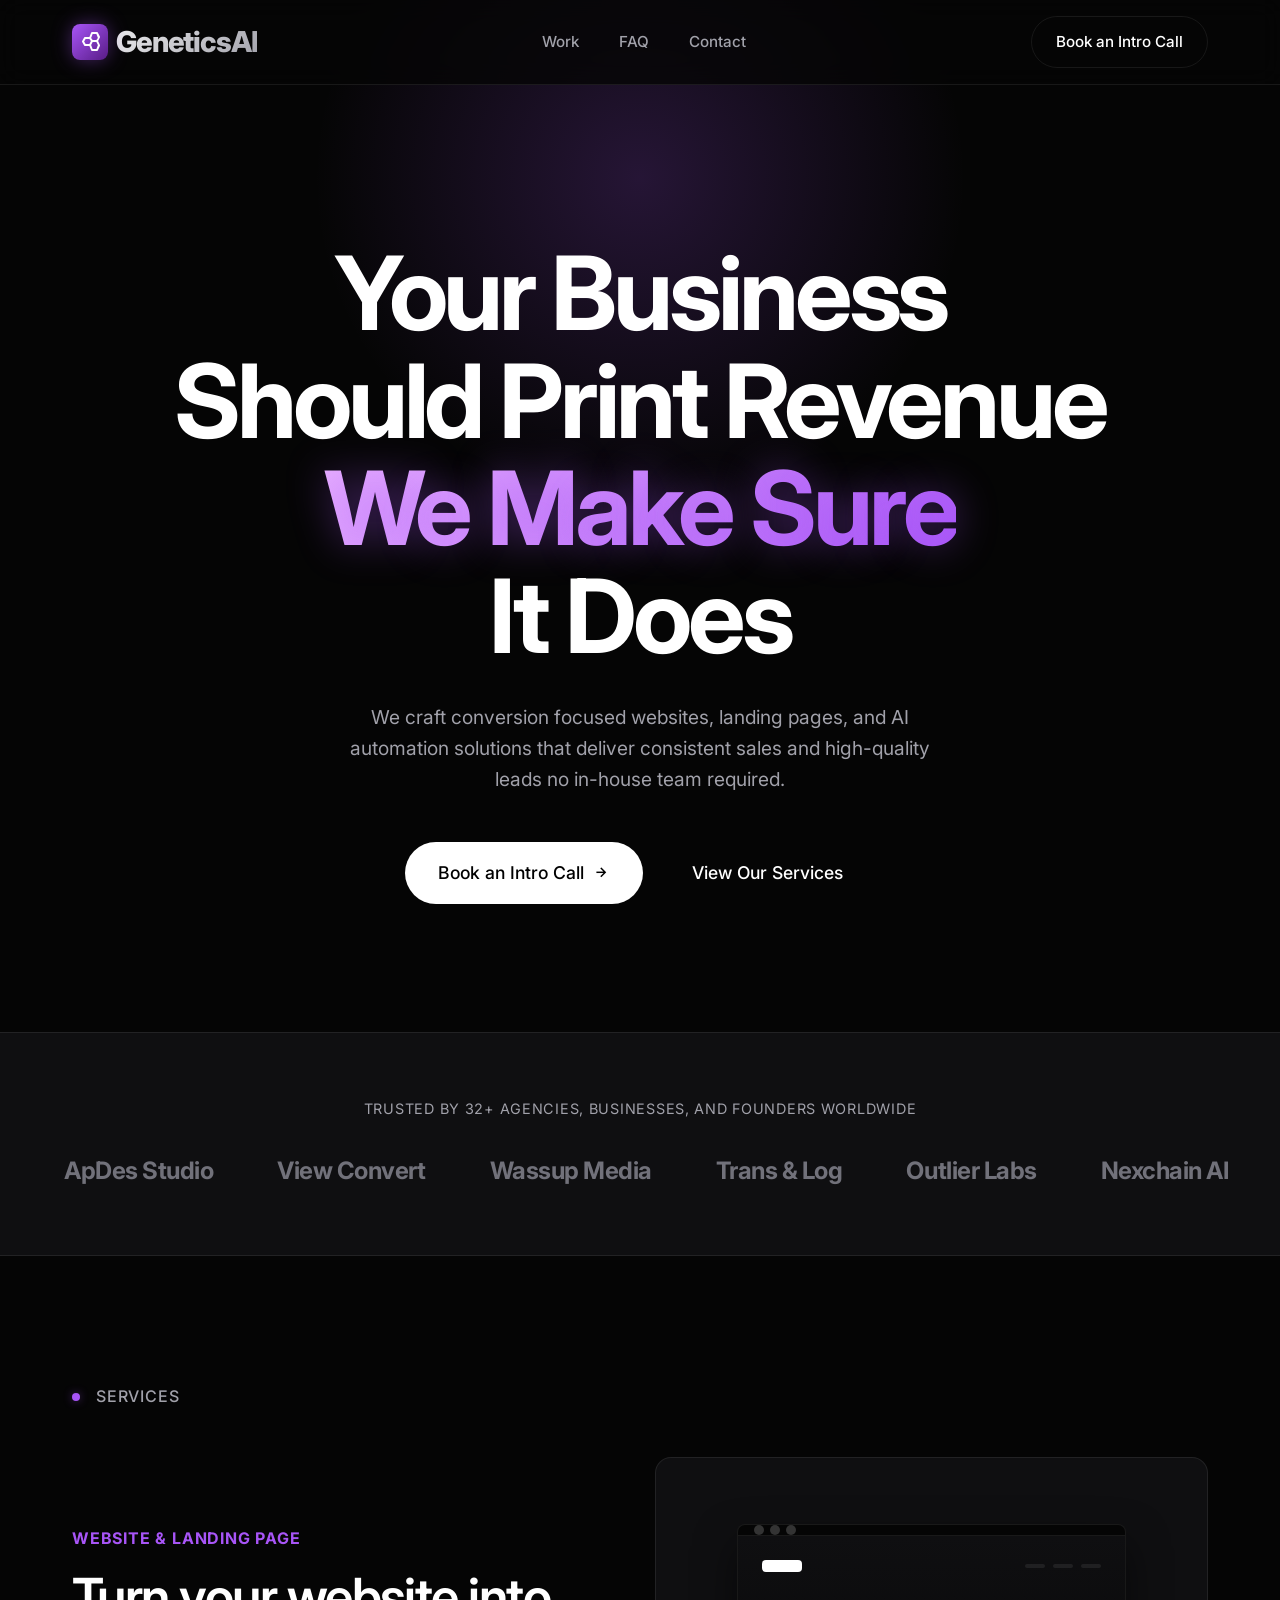
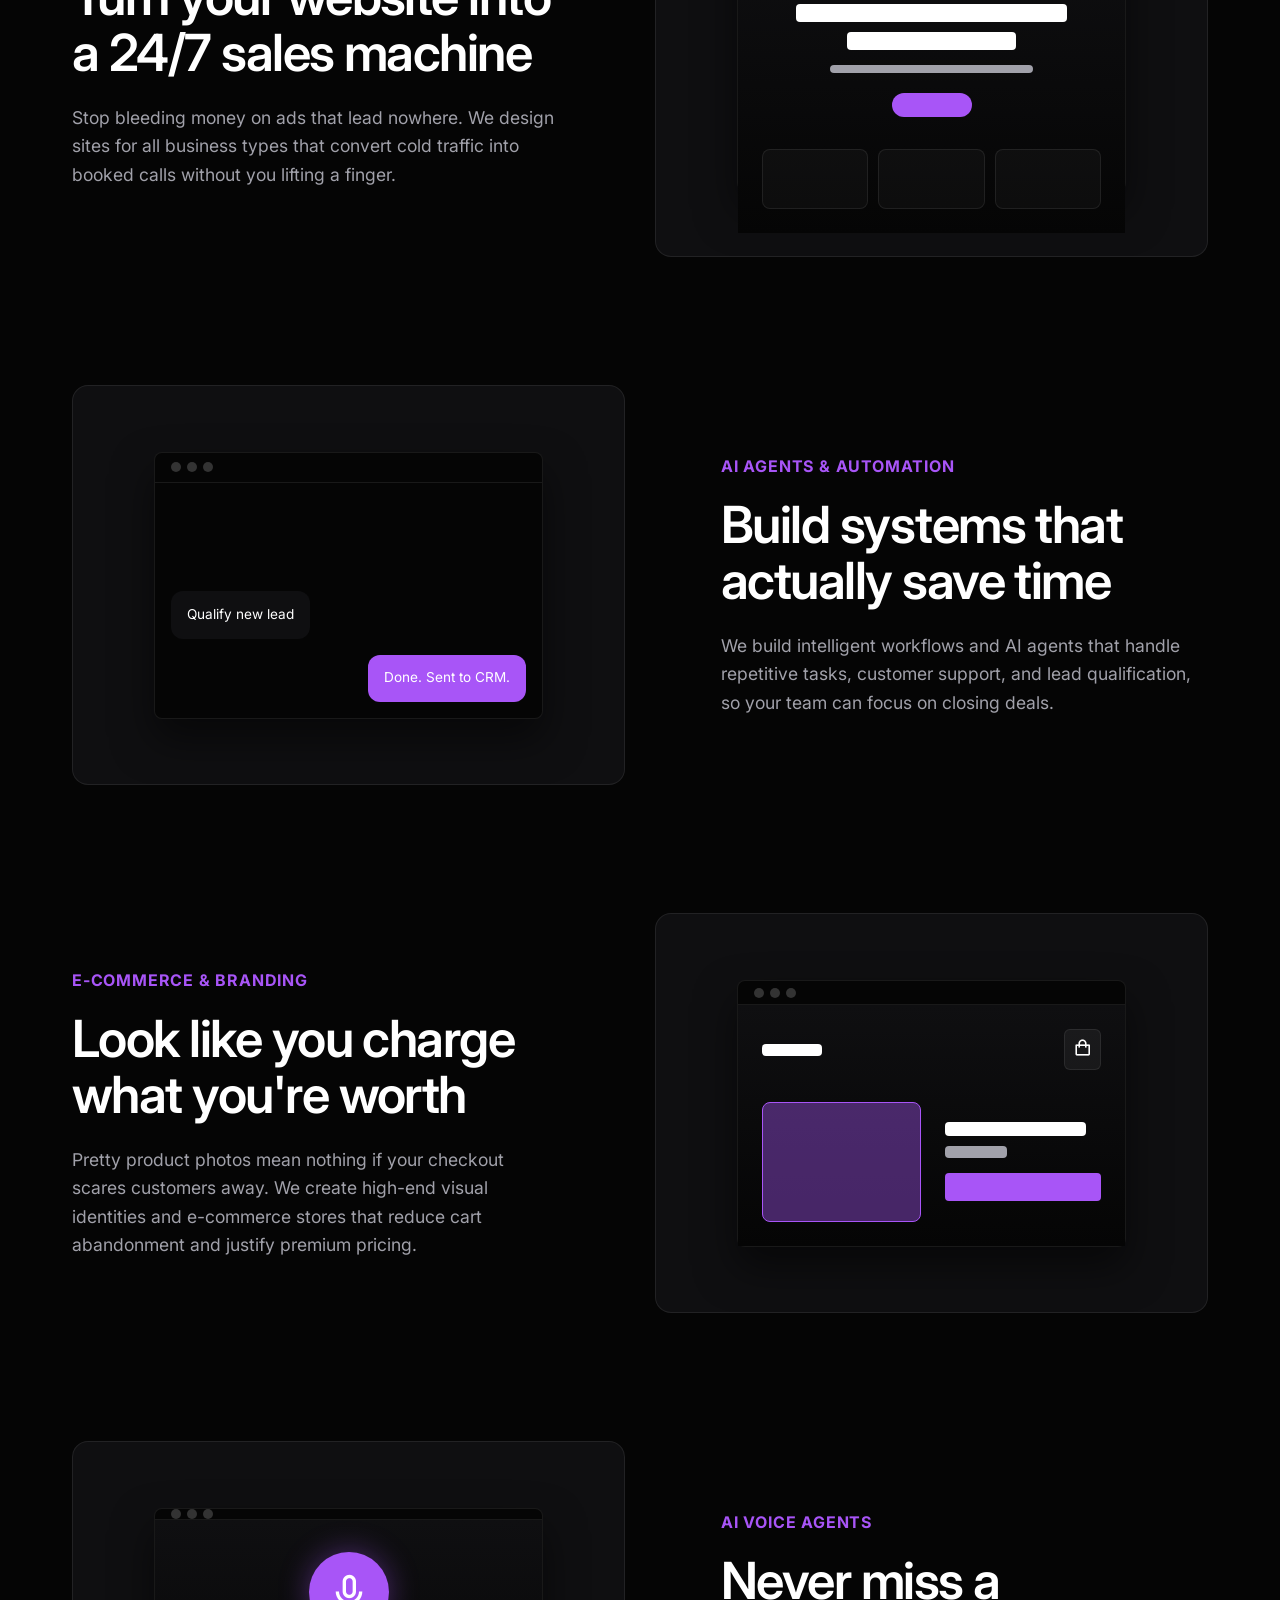
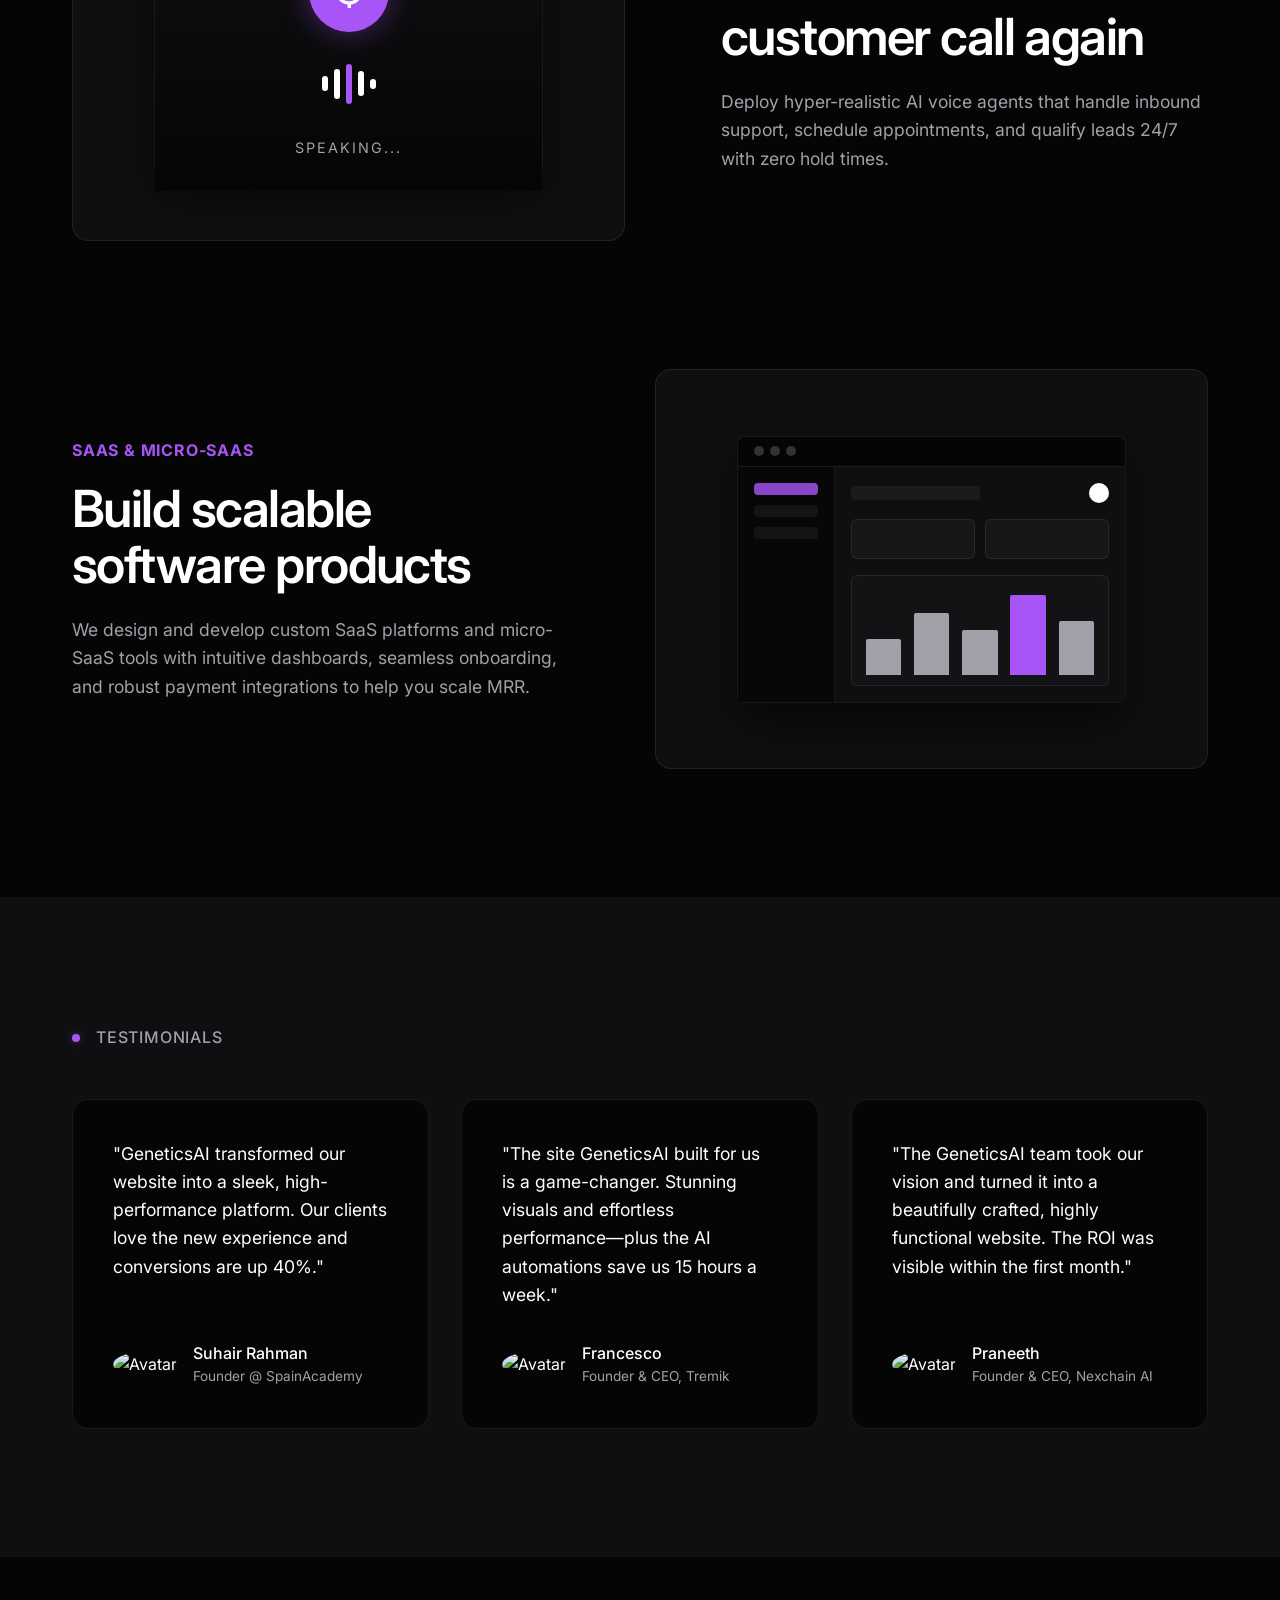
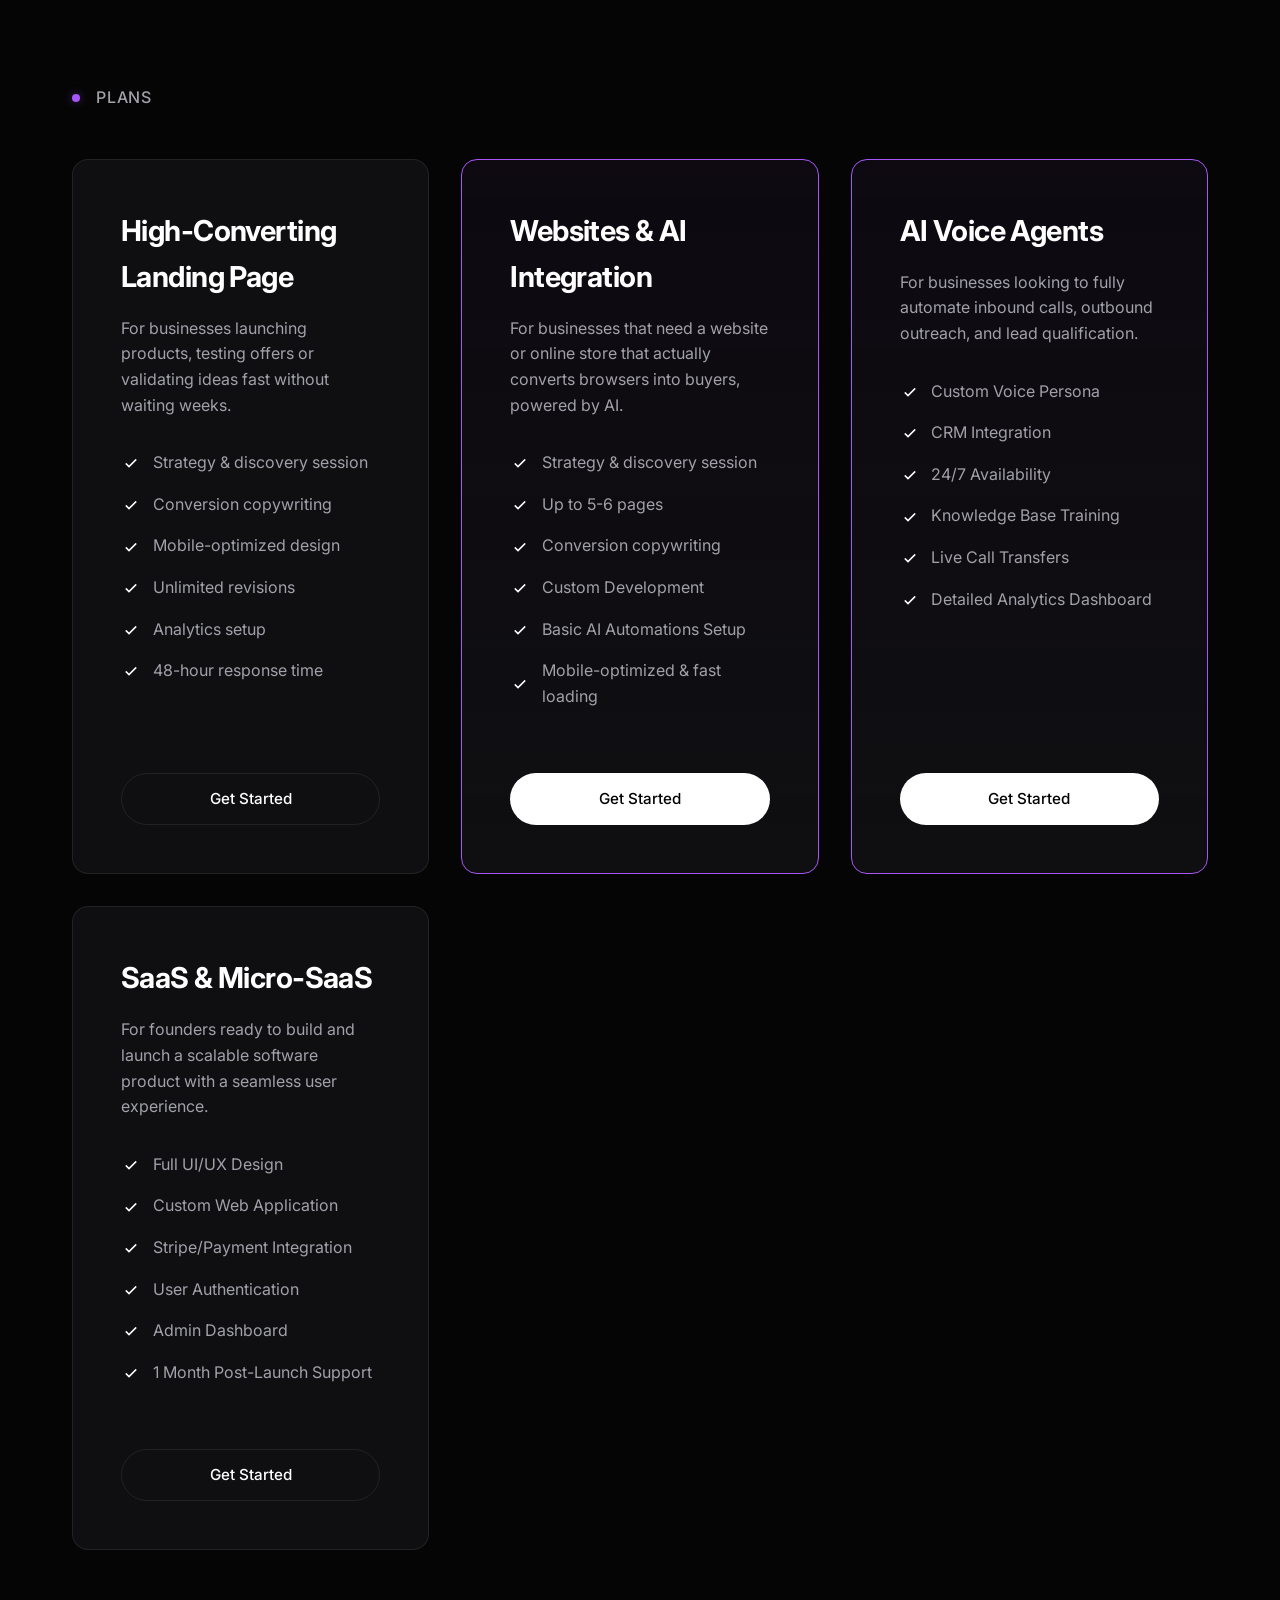
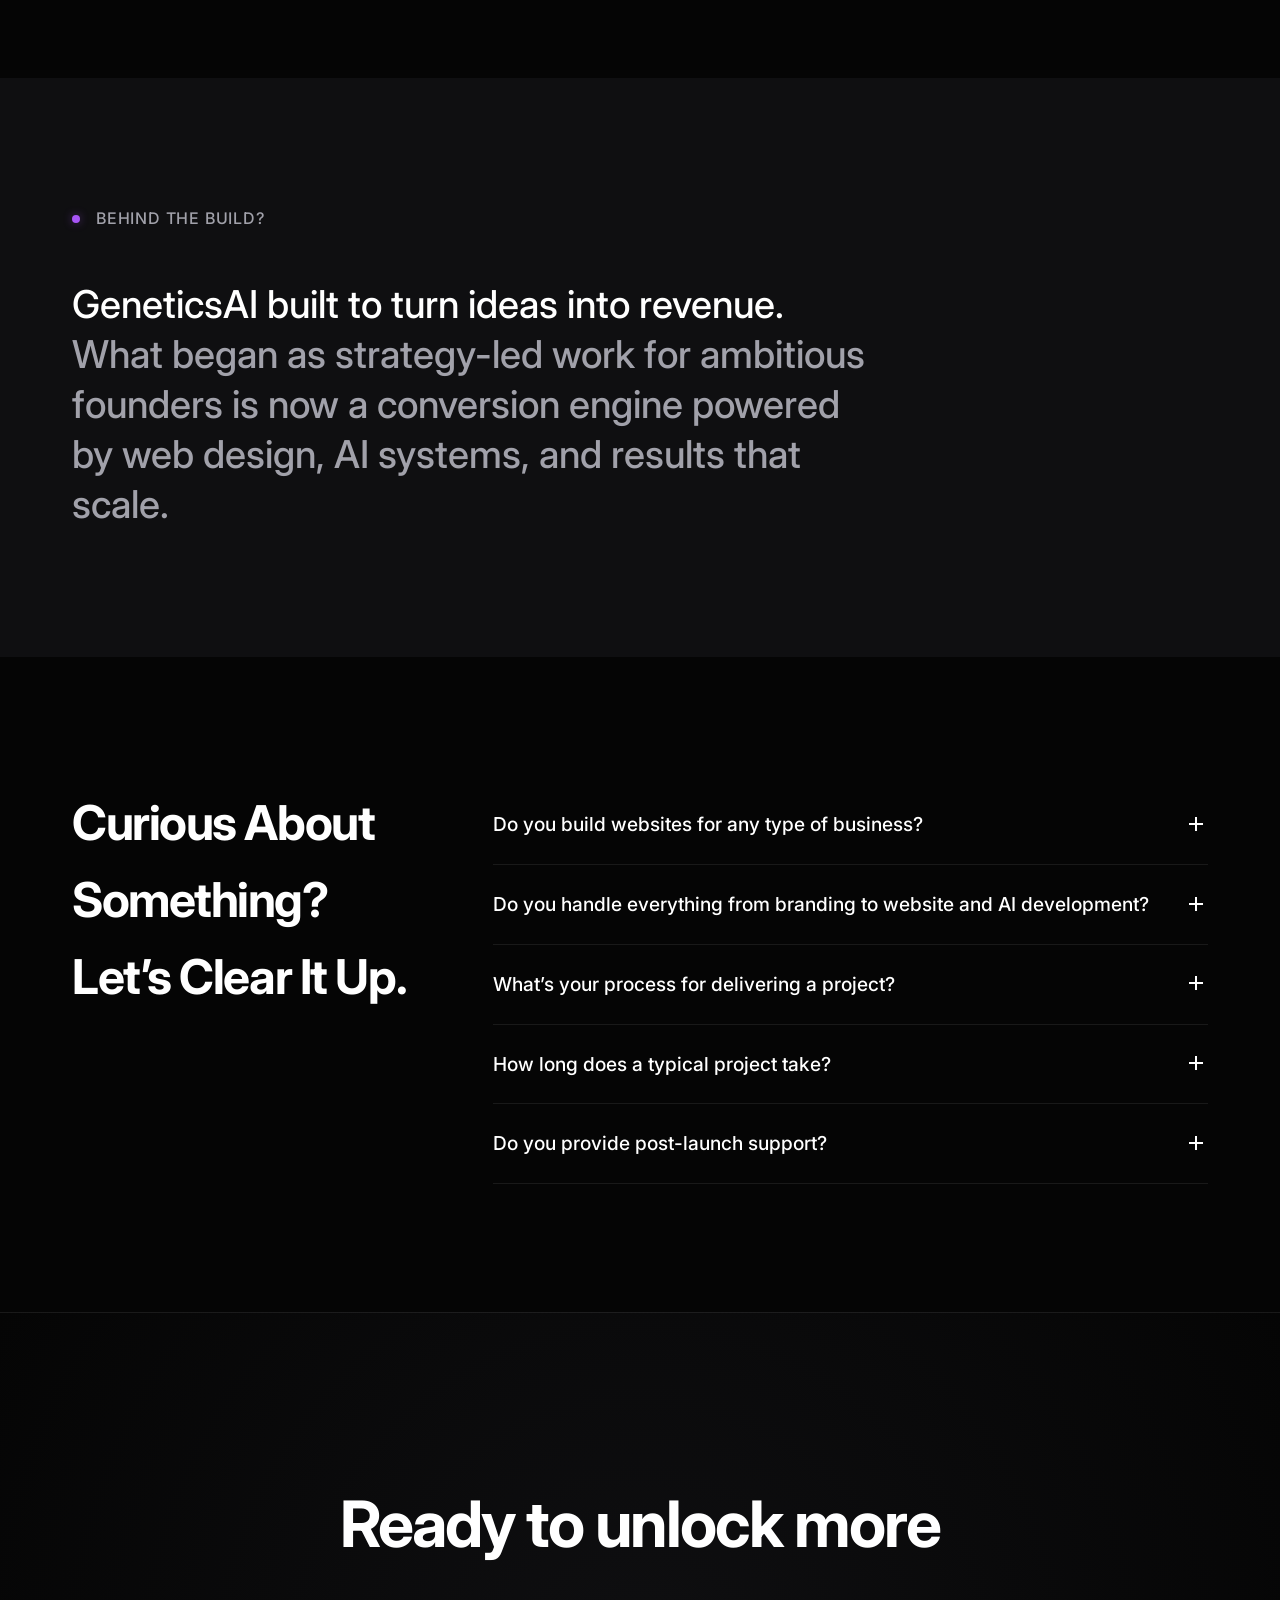
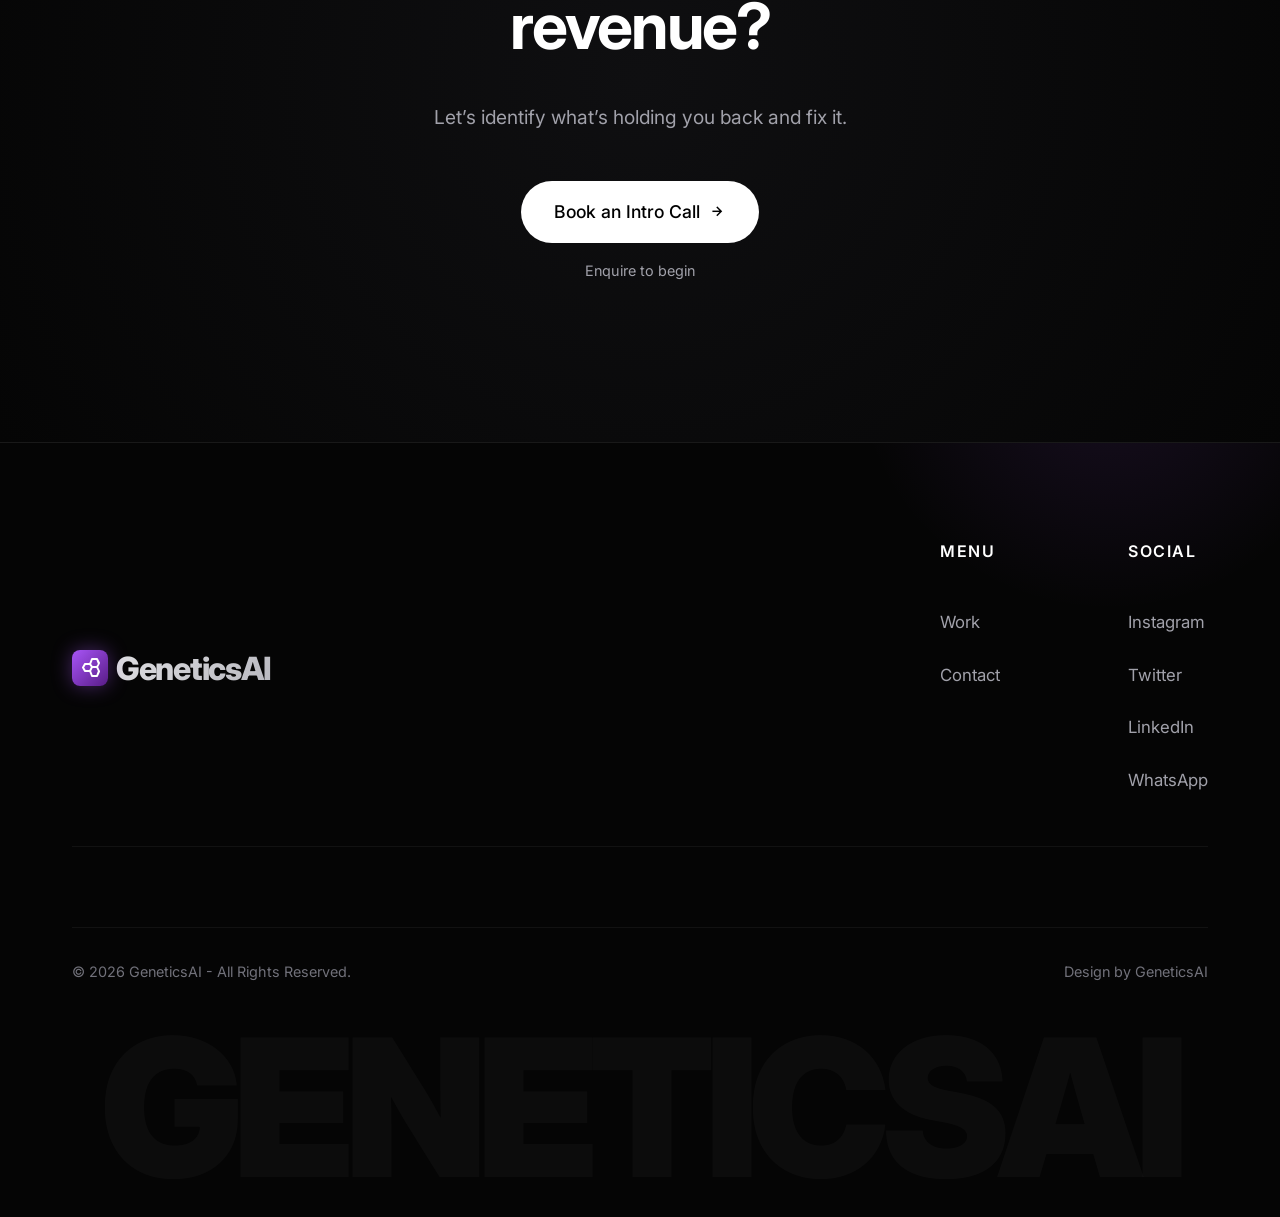
==== commit a521df99: "Update print statement from 'Hello' to 'Goodbye'" ====
--- a/index.html
+++ b/index.html
@@ -23,7 +23,7 @@
             <div class="nav-links">
                 <a href="#services">Work</a>
                 <a href="#faq">FAQ</a>
-                <a href="mailto:hello@geneticsai.com" class="contact-link">Contact</a>
+                <a href="contact.html" class="contact-link">Contact</a>
             </div>
             <a href="https://calendly.com/sarthakgaikwad378/30min" target="_blank" class="btn btn-outline nav-btn">Book an Intro Call</a>
             <div class="menu-toggle">
@@ -41,7 +41,7 @@
         <div class="mobile-nav-links">
             <a href="#services">Work</a>
             <a href="#faq">FAQ</a>
-            <a href="https://calendly.com/sarthakgaikwad378/30min">Contact</a>
+            <a href="contact.html">Contact</a>
             <a href="https://calendly.com/sarthakgaikwad378/30min" target="_blank" class="btn btn-primary">Book an Intro Call</a>
         </div>
     </div>
@@ -366,7 +366,7 @@
     <!-- About Section -->
     <section class="about-section">
         <div class="container">
-            <div class="section-label">Who's behind GeneticsAI?</div>
+            <div class="section-label">Behind The Build?</div>
             <div class="about-content">
                 <p class="about-text"> GeneticsAI built to turn ideas into revenue.
 What began as strategy-led work for ambitious founders is now a conversion engine powered by web design, AI systems, and results that scale.</p>
@@ -453,13 +453,14 @@
                     <div class="footer-col">
                         <h4>Menu</h4>
                         <a href="#services">Work</a>
-                        <a href="mailto:hello@geneticsai.com">Contact</a>
+                        <a href="contact.html">Contact</a>
                     </div>
                     <div class="footer-col">
                         <h4>Social</h4>
                         <a href="https://www.instagram.com/genetics__ai?igsh=MWlwdm1oczJ4MHgxNg==" target="_blank">Instagram</a>
                         <a href="#" target="_blank">Twitter</a>
                         <a href="#" target="_blank">LinkedIn</a>
+                        <a href="https://wa.me/917517482693" target="_blank">WhatsApp</a>
                     </div>
                 </div>
             </div>
